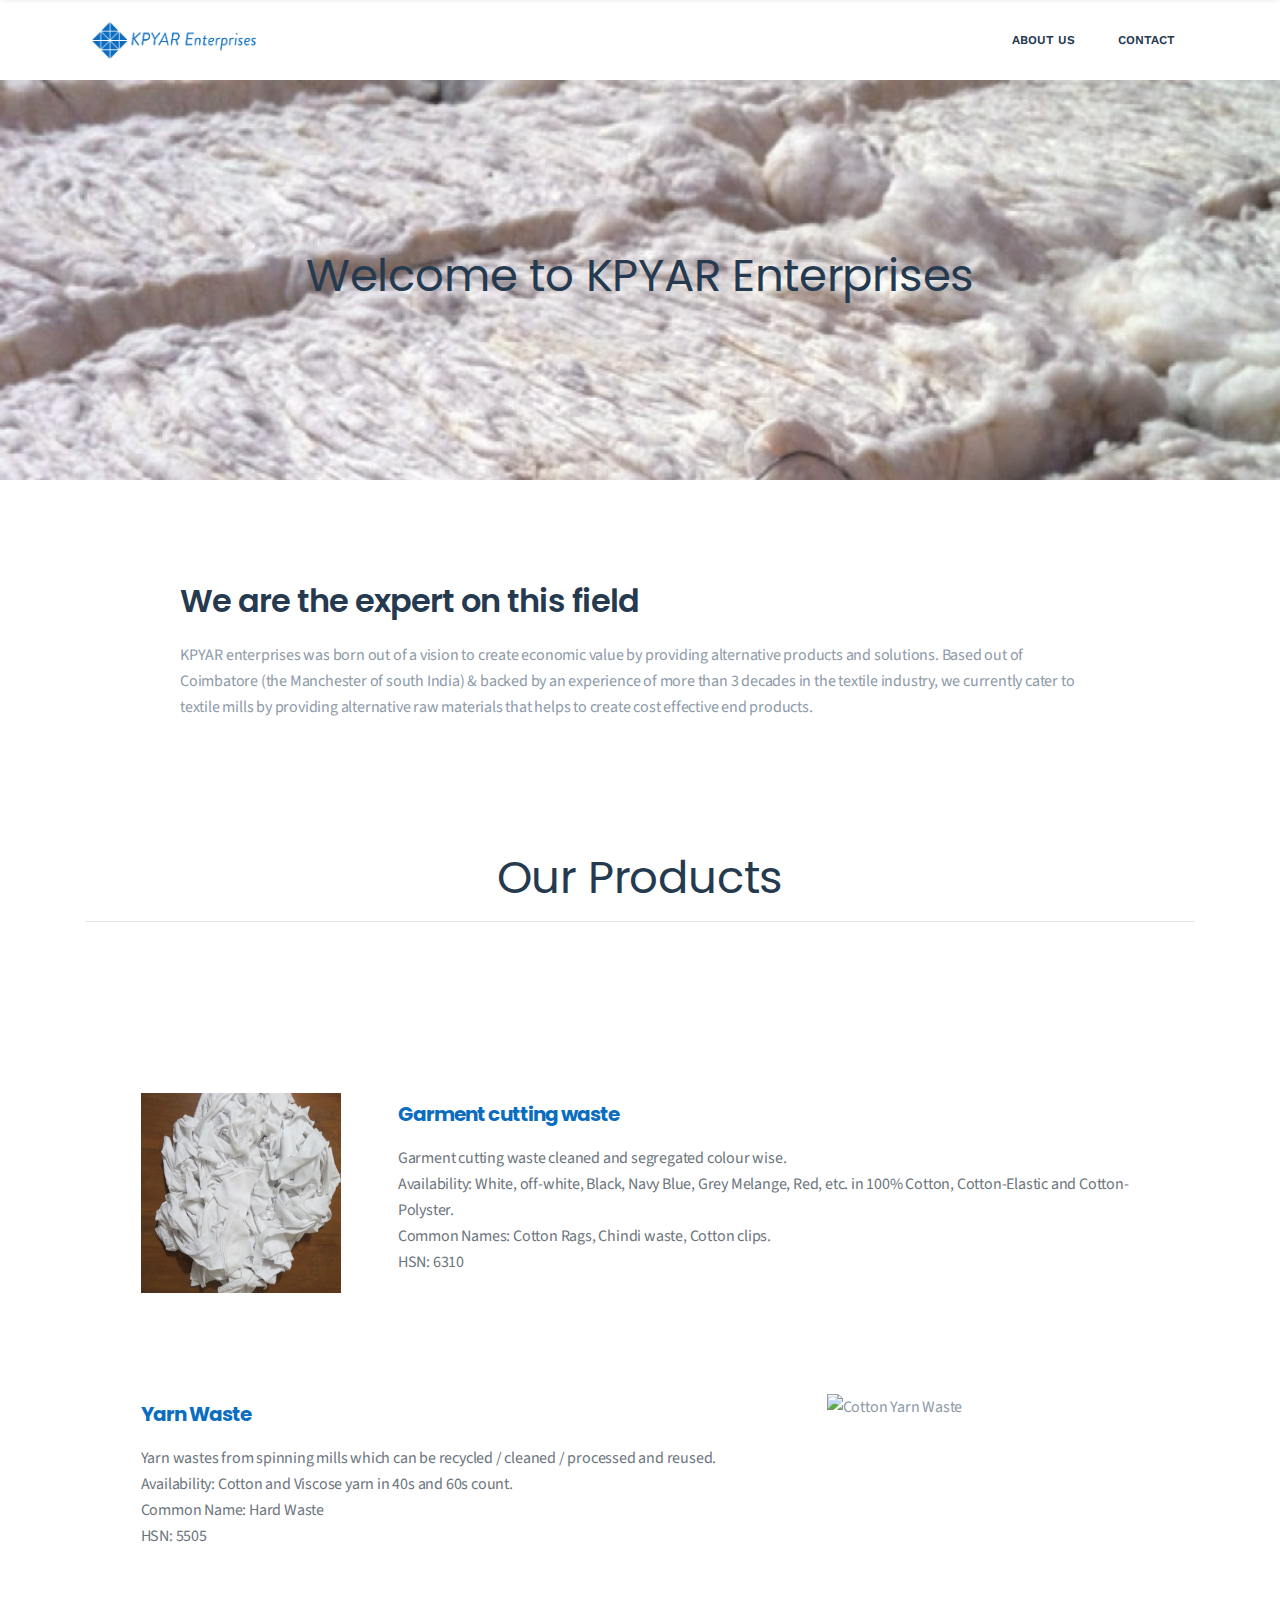
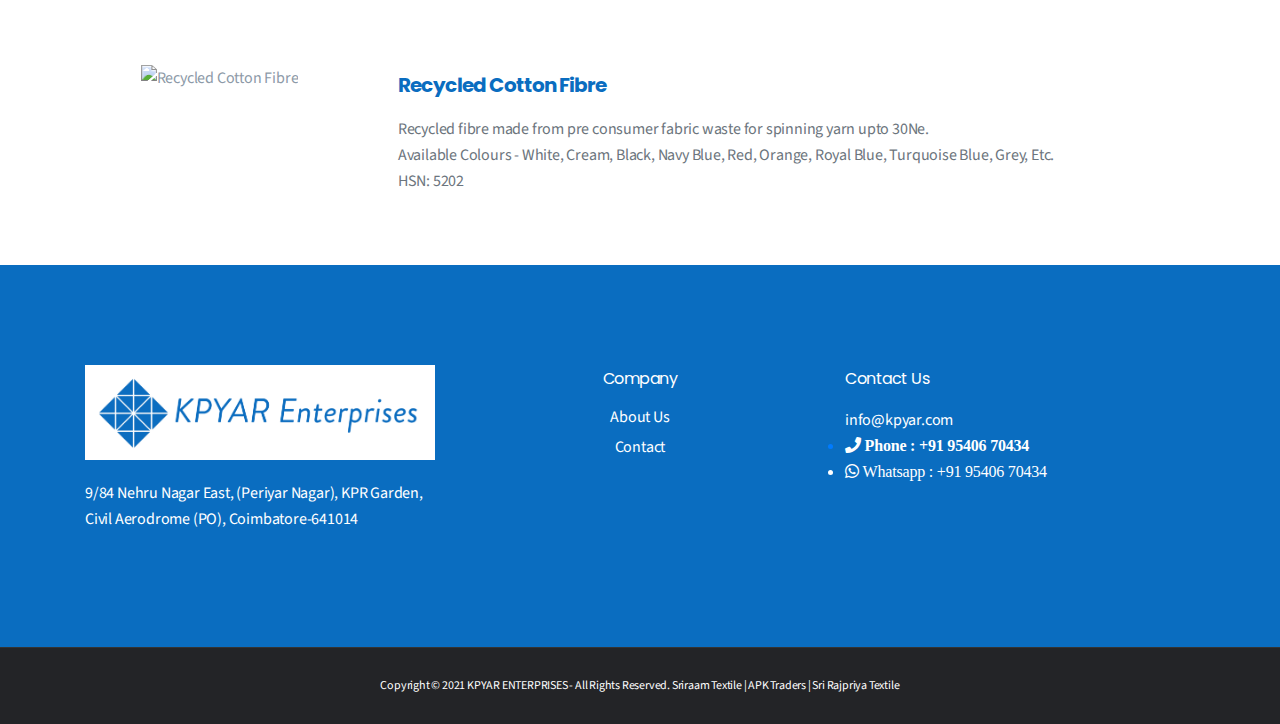
==== about-company.html @ 3fbd8927 "first commit" ====
<!DOCTYPE html>
<html class="no-js" lang="en">

  <head>
    <meta charset="utf-8" />
    <meta name="viewport" content="width=device-width, initial-scale=1" />
    <meta name="description" content="Construction & Building HTML Template" />
    <meta name="author" content="AlexaTheme" />
    <title>KPYAR Enterprises</title>
    <link rel="shortcut icon" type="image/x-icon" href="img/favicon1.PNG" />

    <link rel="stylesheet" href="css/fontawesome.min.css" />

    <link rel="stylesheet" href="css/themify-icons.css" />

    <link rel="stylesheet" href="css/elegant-line-icons.css" />

    <link rel="stylesheet" href="css/elegant-font-icons.css" />

    <link rel="stylesheet" href="css/flaticon.css" />

    <link rel="stylesheet" href="css/animate.min.css" />

    <link rel="stylesheet" href="css/bootstrap.min.css" />

    <link rel="stylesheet" href="css/slick.css" />

    <link rel="stylesheet" href="css/slider.css" />

    <link rel="stylesheet" href="css/odometer.min.css" />

    <link rel="stylesheet" href="css/venobox/venobox.css" />

    <link rel="stylesheet" href="css/owl.carousel.css" />

    <link rel="stylesheet" href="css/main.css" />

    <link rel="stylesheet" href="css/responsive.css" />

    <style>
    .how-section1{
		  padding: 5%;
		}
		.how-section1 h2{
		  color: #ffa500;
		  font-weight: bold;
		  font-size: 37px;
		}
		.how-section1 .subheading{
		  color: #3931af;
		  font-size: 20px;
		}
		.how-section1 .row
		{
		  margin-top: 10%;
		}
		.how-img 
		{
		  text-align: center;
		}
		.how-img img{
		  width: 40%;
		}

	</style>

    <script src="js/vendor/modernizr-2.8.3-respond-1.4.2.min.js"></script>
  </head>
  <body>
    <div class="site-preloader-wrap">
      <div class="spinner"></div>
    </div>
    <header class="header">
      <div class="primary-header">
        <div class="container">
          <div class="primary-header-inner">
            <div class="header-logo">
              <a href="#"><img src="img/logo-dark1.png" alt="KPYAR Enterprises" /></a>
            </div>
            <div class="header-menu-wrap">
              <ul class="dl-menu">
                <li><a href="about-company.html">ABOUT US</a></li>
                <li><a href="contact.html">Contact</a></li>
              </ul>
            </div>
          </div>
        </div>
      </div>
    </header>
    <section class="page-header padding">
      <div class="container">
        <div class="page-content text-center" style="background-image: url(C:\Users\SONY\Desktop\indico-construction-building-html-template\img\cottonwasteragchindiclips.jpg);">
          <h1>Welcome to KPYAR Enterprises</h1>
        </div>
      </div>
    </section>
    <section class="about-section padding">
      <div class="container">
        <div class="row about-wrap">
          <div class="col-lg-1"></div>
          <div class="col-lg-10 sm-padding">
            <div class="about-content wow fadeInCenter">
              <h2>We are the expert on this field</h2>
              <p>
                KPYAR enterprises was born out of a vision to create economic value by providing alternative products and solutions. Based out of Coimbatore (the Manchester of south India) & backed by an experience of more than 3 decades in
                the textile industry, we currently cater to textile mills by providing alternative raw materials that helps to create cost effective end products.
              </p>
            </div>
          </div>
        </div>
      </div>
    </section>
    <div id="fh5co-tours" class="fh5co-section-gray">
      <div class="container">
        <div class="row">
        	<hr>
          <div class="col-md-12 text-center heading-section animate-box fadeInUp animated">
            <h1>Our Products</h1>
            <hr>
            <p></p>
          </div>
        </div>
        <div class="container how-section1">
          <div class="row">
            <div class="col-md-3">
              <img src="./img/cotton clips.jpg" height="200px" alt="cotton clips" style="float: center" />
            </div>
            <div class="col-md-9">
              <h2 class="subheading" style="color:rgb(10, 109, 192)" >Garment cutting waste</h2>
              <p class="text-muted">Garment cutting waste cleaned and segregated colour wise.<br>Availability: White, off-white, Black, Navy Blue, Grey Melange, Red, etc. in 100% Cotton, Cotton-Elastic and Cotton-Polyster.<br>Common Names: Cotton Rags, Chindi waste, Cotton clips.<br>HSN: 6310</p>
            </div>
          </div>

          <div class="row">
            <div class="col-md-8">
              <h2 class="subheading" style="color:rgb(10, 109, 192)">Yarn Waste</h2>
              <p class="text-muted">Yarn wastes from spinning mills which can be recycled / cleaned / processed and reused.<br>Availability: Cotton and Viscose yarn in 40s and 60s count. <br>Common Name: Hard Waste<br> HSN: 5505</p>
            </div>
            <div class="col-md-4">
              <img src="./img/Cotton Yarn Waste.jpg" height="300px" alt="Cotton Yarn Waste" />
            </div>
          </div>

          <div class="row">
            <div class="col-md-3">
              <img src="./img/Recycled Cotton Fibre.jpg" height="200px" alt="Recycled Cotton Fibre" />
            </div>
            <div class="col-md-9">
              <h2 class="subheading" style="color:rgb(10, 109, 192)">Recycled Cotton Fibre</h2>
              <p class="text-muted">Recycled fibre made from pre consumer fabric waste for spinning yarn upto 30Ne.<br>Available Colours - White, Cream, Black, Navy Blue, Red, Orange, Royal Blue, Turquoise Blue, Grey, Etc.<br> HSN: 5202</p>
            </div>
          </div>

          <!--<div class="row">
            <div class="col-md-6">
              <h2 class="subheading">Sample</h2>
              <p class="text-muted">
                Garment cutting waste cleaned and segregated colour wise Availability: White, off-white, Black, Navy Blue, Grey Melange, Red, etc. in 100% Cotton, Cotton-Elastic and Cotton-Polyster Common Names: Cotton Rags, Chindi waste,
                Cotton clips HSN: 6310
              </p>
            </div>
            <div class="col-md-6">
              <img src="./img/taxi.jpg" width="100%" height="300px" alt="taxi" />
            </div>>!-->
          </div>
        </div>
      </div>
    </div>
    <section class="widget-section padding" style="background-color:rgb(10, 109, 192)">
      <div class="container"  style="color:white;">
        <div class="row">
          <div class="col-lg-4 sm-padding">
            <div class="widget-content">
              <a href="#"><img src="img/logo-dark1.png" alt="KPYAR Enterprises" /></a>
              <p>9/84 Nehru Nagar East, (Periyar Nagar), KPR Garden, Civil Aerodrome (PO), Coimbatore-641014</p>
            </div>
          </div>
          <div class="col-lg-4" style= "text-align:center">
            <div class="widget-content">
              <h4>Company</h4>
              <ul class="widget-links">
                <li><a href="about-company.html" style="color:white;">About Us</a></li>
                <li><a href="contact.html" style="color:white;">Contact</a></li>
                <li><a href="#"></a></li>
              </ul>
            </div>
          </div>
          <div class="col-lg-4 sm-padding">
            <div class="widget-content">
              <h4 style="color:white;">Contact Us</h4>
              <p></p>
              <span style="color:white;">info@kpyar.com</span>
              <a href="tel:+91 95406 70434" class="float-phone" target="_blank">
                <li><i class="fa fa-phone my-float%20"  style="color:white;">    Phone : +91 95406 70434</i></li>
              </a>
              <li>
                <a href="https://api.whatsapp.com/send?phone=+91 95406 70434&text=Hello%20There" class="float-whatsapp" target="_blank"><i class="fab fa-whatsapp"  style="color:white;">    Whatsapp : +91 95406 70434</i></a>
              </li>
            </div>
          </div>
        </div>
      </div>
    </section>
    <footer class="footer-section align-center">
      <div class="container">
        <p style="color:white">Copyright © 2021 KPYAR ENTERPRISES - All Rights Reserved. Sriraam Textile | APK Traders | Sri Rajpriya Textile</p>
      </div>
    </footer>
    <a data-scroll href="#header" id="scroll-to-top"><i class="arrow_carrot-up"></i></a>

    <script data-cfasync="false" src="../../cdn-cgi/scripts/5c5dd728/cloudflare-static/email-decode.min.js"></script>
    <script src="js/vendor/jquery-1.12.4.min.js"></script>

    <script src="js/vendor/bootstrap.min.js"></script>

    <script src="js/vendor/tether.min.js"></script>

    <script src="js/vendor/headroom.min.js"></script>

    <script src="js/vendor/owl.carousel.min.js"></script>

    <script src="js/vendor/smooth-scroll.min.js"></script>

    <script src="js/vendor/venobox.min.js"></script>

    <script src="js/vendor/jquery.ajaxchimp.min.js"></script>

    <script src="js/vendor/slick.min.js"></script>

    <script src="js/vendor/waypoints.min.js"></script>

    <script src="js/vendor/odometer.min.js"></script>

    <script src="js/vendor/wow.min.js"></script>

    <script src="js/main.js"></script>
  </body>
</html>
---- css/themify-icons.css ----
@font-face{font-family:themify;src:url(../fonts/themify9f24.eot?-fvbane);src:url(../fonts/themifyd41d.eot?#iefix-fvbane) format('embedded-opentype'),url(../fonts/themify9f24.woff?-fvbane) format('woff'),url(../fonts/themify9f24.ttf?-fvbane) format('truetype'),url(../fonts/themify9f24.svg?-fvbane#themify) format('svg');font-weight:400;font-style:normal}[class*=" ti-"],[class^=ti-]{font-family:themify;speak:none;font-style:normal;font-weight:400;font-variant:normal;text-transform:none;line-height:1;-webkit-font-smoothing:antialiased;-moz-osx-font-smoothing:grayscale}.ti-wand:before{content:"\e600"}.ti-volume:before{content:"\e601"}.ti-user:before{content:"\e602"}.ti-unlock:before{content:"\e603"}.ti-unlink:before{content:"\e604"}.ti-trash:before{content:"\e605"}.ti-thought:before{content:"\e606"}.ti-target:before{content:"\e607"}.ti-tag:before{content:"\e608"}.ti-tablet:before{content:"\e609"}.ti-star:before{content:"\e60a"}.ti-spray:before{content:"\e60b"}.ti-signal:before{content:"\e60c"}.ti-shopping-cart:before{content:"\e60d"}.ti-shopping-cart-full:before{content:"\e60e"}.ti-settings:before{content:"\e60f"}.ti-search:before{content:"\e610"}.ti-zoom-in:before{content:"\e611"}.ti-zoom-out:before{content:"\e612"}.ti-cut:before{content:"\e613"}.ti-ruler:before{content:"\e614"}.ti-ruler-pencil:before{content:"\e615"}.ti-ruler-alt:before{content:"\e616"}.ti-bookmark:before{content:"\e617"}.ti-bookmark-alt:before{content:"\e618"}.ti-reload:before{content:"\e619"}.ti-plus:before{content:"\e61a"}.ti-pin:before{content:"\e61b"}.ti-pencil:before{content:"\e61c"}.ti-pencil-alt:before{content:"\e61d"}.ti-paint-roller:before{content:"\e61e"}.ti-paint-bucket:before{content:"\e61f"}.ti-na:before{content:"\e620"}.ti-mobile:before{content:"\e621"}.ti-minus:before{content:"\e622"}.ti-medall:before{content:"\e623"}.ti-medall-alt:before{content:"\e624"}.ti-marker:before{content:"\e625"}.ti-marker-alt:before{content:"\e626"}.ti-arrow-up:before{content:"\e627"}.ti-arrow-right:before{content:"\e628"}.ti-arrow-left:before{content:"\e629"}.ti-arrow-down:before{content:"\e62a"}.ti-lock:before{content:"\e62b"}.ti-location-arrow:before{content:"\e62c"}.ti-link:before{content:"\e62d"}.ti-layout:before{content:"\e62e"}.ti-layers:before{content:"\e62f"}.ti-layers-alt:before{content:"\e630"}.ti-key:before{content:"\e631"}.ti-import:before{content:"\e632"}.ti-image:before{content:"\e633"}.ti-heart:before{content:"\e634"}.ti-heart-broken:before{content:"\e635"}.ti-hand-stop:before{content:"\e636"}.ti-hand-open:before{content:"\e637"}.ti-hand-drag:before{content:"\e638"}.ti-folder:before{content:"\e639"}.ti-flag:before{content:"\e63a"}.ti-flag-alt:before{content:"\e63b"}.ti-flag-alt-2:before{content:"\e63c"}.ti-eye:before{content:"\e63d"}.ti-export:before{content:"\e63e"}.ti-exchange-vertical:before{content:"\e63f"}.ti-desktop:before{content:"\e640"}.ti-cup:before{content:"\e641"}.ti-crown:before{content:"\e642"}.ti-comments:before{content:"\e643"}.ti-comment:before{content:"\e644"}.ti-comment-alt:before{content:"\e645"}.ti-close:before{content:"\e646"}.ti-clip:before{content:"\e647"}.ti-angle-up:before{content:"\e648"}.ti-angle-right:before{content:"\e649"}.ti-angle-left:before{content:"\e64a"}.ti-angle-down:before{content:"\e64b"}.ti-check:before{content:"\e64c"}.ti-check-box:before{content:"\e64d"}.ti-camera:before{content:"\e64e"}.ti-announcement:before{content:"\e64f"}.ti-brush:before{content:"\e650"}.ti-briefcase:before{content:"\e651"}.ti-bolt:before{content:"\e652"}.ti-bolt-alt:before{content:"\e653"}.ti-blackboard:before{content:"\e654"}.ti-bag:before{content:"\e655"}.ti-move:before{content:"\e656"}.ti-arrows-vertical:before{content:"\e657"}.ti-arrows-horizontal:before{content:"\e658"}.ti-fullscreen:before{content:"\e659"}.ti-arrow-top-right:before{content:"\e65a"}.ti-arrow-top-left:before{content:"\e65b"}.ti-arrow-circle-up:before{content:"\e65c"}.ti-arrow-circle-right:before{content:"\e65d"}.ti-arrow-circle-left:before{content:"\e65e"}.ti-arrow-circle-down:before{content:"\e65f"}.ti-angle-double-up:before{content:"\e660"}.ti-angle-double-right:before{content:"\e661"}.ti-angle-double-left:before{content:"\e662"}.ti-angle-double-down:before{content:"\e663"}.ti-zip:before{content:"\e664"}.ti-world:before{content:"\e665"}.ti-wheelchair:before{content:"\e666"}.ti-view-list:before{content:"\e667"}.ti-view-list-alt:before{content:"\e668"}.ti-view-grid:before{content:"\e669"}.ti-uppercase:before{content:"\e66a"}.ti-upload:before{content:"\e66b"}.ti-underline:before{content:"\e66c"}.ti-truck:before{content:"\e66d"}.ti-timer:before{content:"\e66e"}.ti-ticket:before{content:"\e66f"}.ti-thumb-up:before{content:"\e670"}.ti-thumb-down:before{content:"\e671"}.ti-text:before{content:"\e672"}.ti-stats-up:before{content:"\e673"}.ti-stats-down:before{content:"\e674"}.ti-split-v:before{content:"\e675"}.ti-split-h:before{content:"\e676"}.ti-smallcap:before{content:"\e677"}.ti-shine:before{content:"\e678"}.ti-shift-right:before{content:"\e679"}.ti-shift-left:before{content:"\e67a"}.ti-shield:before{content:"\e67b"}.ti-notepad:before{content:"\e67c"}.ti-server:before{content:"\e67d"}.ti-quote-right:before{content:"\e67e"}.ti-quote-left:before{content:"\e67f"}.ti-pulse:before{content:"\e680"}.ti-printer:before{content:"\e681"}.ti-power-off:before{content:"\e682"}.ti-plug:before{content:"\e683"}.ti-pie-chart:before{content:"\e684"}.ti-paragraph:before{content:"\e685"}.ti-panel:before{content:"\e686"}.ti-package:before{content:"\e687"}.ti-music:before{content:"\e688"}.ti-music-alt:before{content:"\e689"}.ti-mouse:before{content:"\e68a"}.ti-mouse-alt:before{content:"\e68b"}.ti-money:before{content:"\e68c"}.ti-microphone:before{content:"\e68d"}.ti-menu:before{content:"\e68e"}.ti-menu-alt:before{content:"\e68f"}.ti-map:before{content:"\e690"}.ti-map-alt:before{content:"\e691"}.ti-loop:before{content:"\e692"}.ti-location-pin:before{content:"\e693"}.ti-list:before{content:"\e694"}.ti-light-bulb:before{content:"\e695"}.ti-Italic:before{content:"\e696"}.ti-info:before{content:"\e697"}.ti-infinite:before{content:"\e698"}.ti-id-badge:before{content:"\e699"}.ti-hummer:before{content:"\e69a"}.ti-home:before{content:"\e69b"}.ti-help:before{content:"\e69c"}.ti-headphone:before{content:"\e69d"}.ti-harddrives:before{content:"\e69e"}.ti-harddrive:before{content:"\e69f"}.ti-gift:before{content:"\e6a0"}.ti-game:before{content:"\e6a1"}.ti-filter:before{content:"\e6a2"}.ti-files:before{content:"\e6a3"}.ti-file:before{content:"\e6a4"}.ti-eraser:before{content:"\e6a5"}.ti-envelope:before{content:"\e6a6"}.ti-download:before{content:"\e6a7"}.ti-direction:before{content:"\e6a8"}.ti-direction-alt:before{content:"\e6a9"}.ti-dashboard:before{content:"\e6aa"}.ti-control-stop:before{content:"\e6ab"}.ti-control-shuffle:before{content:"\e6ac"}.ti-control-play:before{content:"\e6ad"}.ti-control-pause:before{content:"\e6ae"}.ti-control-forward:before{content:"\e6af"}.ti-control-backward:before{content:"\e6b0"}.ti-cloud:before{content:"\e6b1"}.ti-cloud-up:before{content:"\e6b2"}.ti-cloud-down:before{content:"\e6b3"}.ti-clipboard:before{content:"\e6b4"}.ti-car:before{content:"\e6b5"}.ti-calendar:before{content:"\e6b6"}.ti-book:before{content:"\e6b7"}.ti-bell:before{content:"\e6b8"}.ti-basketball:before{content:"\e6b9"}.ti-bar-chart:before{content:"\e6ba"}.ti-bar-chart-alt:before{content:"\e6bb"}.ti-back-right:before{content:"\e6bc"}.ti-back-left:before{content:"\e6bd"}.ti-arrows-corner:before{content:"\e6be"}.ti-archive:before{content:"\e6bf"}.ti-anchor:before{content:"\e6c0"}.ti-align-right:before{content:"\e6c1"}.ti-align-left:before{content:"\e6c2"}.ti-align-justify:before{content:"\e6c3"}.ti-align-center:before{content:"\e6c4"}.ti-alert:before{content:"\e6c5"}.ti-alarm-clock:before{content:"\e6c6"}.ti-agenda:before{content:"\e6c7"}.ti-write:before{content:"\e6c8"}.ti-window:before{content:"\e6c9"}.ti-widgetized:before{content:"\e6ca"}.ti-widget:before{content:"\e6cb"}.ti-widget-alt:before{content:"\e6cc"}.ti-wallet:before{content:"\e6cd"}.ti-video-clapper:before{content:"\e6ce"}.ti-video-camera:before{content:"\e6cf"}.ti-vector:before{content:"\e6d0"}.ti-themify-logo:before{content:"\e6d1"}.ti-themify-favicon:before{content:"\e6d2"}.ti-themify-favicon-alt:before{content:"\e6d3"}.ti-support:before{content:"\e6d4"}.ti-stamp:before{content:"\e6d5"}.ti-split-v-alt:before{content:"\e6d6"}.ti-slice:before{content:"\e6d7"}.ti-shortcode:before{content:"\e6d8"}.ti-shift-right-alt:before{content:"\e6d9"}.ti-shift-left-alt:before{content:"\e6da"}.ti-ruler-alt-2:before{content:"\e6db"}.ti-receipt:before{content:"\e6dc"}.ti-pin2:before{content:"\e6dd"}.ti-pin-alt:before{content:"\e6de"}.ti-pencil-alt2:before{content:"\e6df"}.ti-palette:before{content:"\e6e0"}.ti-more:before{content:"\e6e1"}.ti-more-alt:before{content:"\e6e2"}.ti-microphone-alt:before{content:"\e6e3"}.ti-magnet:before{content:"\e6e4"}.ti-line-double:before{content:"\e6e5"}.ti-line-dotted:before{content:"\e6e6"}.ti-line-dashed:before{content:"\e6e7"}.ti-layout-width-full:before{content:"\e6e8"}.ti-layout-width-default:before{content:"\e6e9"}.ti-layout-width-default-alt:before{content:"\e6ea"}.ti-layout-tab:before{content:"\e6eb"}.ti-layout-tab-window:before{content:"\e6ec"}.ti-layout-tab-v:before{content:"\e6ed"}.ti-layout-tab-min:before{content:"\e6ee"}.ti-layout-slider:before{content:"\e6ef"}.ti-layout-slider-alt:before{content:"\e6f0"}.ti-layout-sidebar-right:before{content:"\e6f1"}.ti-layout-sidebar-none:before{content:"\e6f2"}.ti-layout-sidebar-left:before{content:"\e6f3"}.ti-layout-placeholder:before{content:"\e6f4"}.ti-layout-menu:before{content:"\e6f5"}.ti-layout-menu-v:before{content:"\e6f6"}.ti-layout-menu-separated:before{content:"\e6f7"}.ti-layout-menu-full:before{content:"\e6f8"}.ti-layout-media-right-alt:before{content:"\e6f9"}.ti-layout-media-right:before{content:"\e6fa"}.ti-layout-media-overlay:before{content:"\e6fb"}.ti-layout-media-overlay-alt:before{content:"\e6fc"}.ti-layout-media-overlay-alt-2:before{content:"\e6fd"}.ti-layout-media-left-alt:before{content:"\e6fe"}.ti-layout-media-left:before{content:"\e6ff"}.ti-layout-media-center-alt:before{content:"\e700"}.ti-layout-media-center:before{content:"\e701"}.ti-layout-list-thumb:before{content:"\e702"}.ti-layout-list-thumb-alt:before{content:"\e703"}.ti-layout-list-post:before{content:"\e704"}.ti-layout-list-large-image:before{content:"\e705"}.ti-layout-line-solid:before{content:"\e706"}.ti-layout-grid4:before{content:"\e707"}.ti-layout-grid3:before{content:"\e708"}.ti-layout-grid2:before{content:"\e709"}.ti-layout-grid2-thumb:before{content:"\e70a"}.ti-layout-cta-right:before{content:"\e70b"}.ti-layout-cta-left:before{content:"\e70c"}.ti-layout-cta-center:before{content:"\e70d"}.ti-layout-cta-btn-right:before{content:"\e70e"}.ti-layout-cta-btn-left:before{content:"\e70f"}.ti-layout-column4:before{content:"\e710"}.ti-layout-column3:before{content:"\e711"}.ti-layout-column2:before{content:"\e712"}.ti-layout-accordion-separated:before{content:"\e713"}.ti-layout-accordion-merged:before{content:"\e714"}.ti-layout-accordion-list:before{content:"\e715"}.ti-ink-pen:before{content:"\e716"}.ti-info-alt:before{content:"\e717"}.ti-help-alt:before{content:"\e718"}.ti-headphone-alt:before{content:"\e719"}.ti-hand-point-up:before{content:"\e71a"}.ti-hand-point-right:before{content:"\e71b"}.ti-hand-point-left:before{content:"\e71c"}.ti-hand-point-down:before{content:"\e71d"}.ti-gallery:before{content:"\e71e"}.ti-face-smile:before{content:"\e71f"}.ti-face-sad:before{content:"\e720"}.ti-credit-card:before{content:"\e721"}.ti-control-skip-forward:before{content:"\e722"}.ti-control-skip-backward:before{content:"\e723"}.ti-control-record:before{content:"\e724"}.ti-control-eject:before{content:"\e725"}.ti-comments-smiley:before{content:"\e726"}.ti-brush-alt:before{content:"\e727"}.ti-youtube:before{content:"\e728"}.ti-vimeo:before{content:"\e729"}.ti-twitter:before{content:"\e72a"}.ti-time:before{content:"\e72b"}.ti-tumblr:before{content:"\e72c"}.ti-skype:before{content:"\e72d"}.ti-share:before{content:"\e72e"}.ti-share-alt:before{content:"\e72f"}.ti-rocket:before{content:"\e730"}.ti-pinterest:before{content:"\e731"}.ti-new-window:before{content:"\e732"}.ti-microsoft:before{content:"\e733"}.ti-list-ol:before{content:"\e734"}.ti-linkedin:before{content:"\e735"}.ti-layout-sidebar-2:before{content:"\e736"}.ti-layout-grid4-alt:before{content:"\e737"}.ti-layout-grid3-alt:before{content:"\e738"}.ti-layout-grid2-alt:before{content:"\e739"}.ti-layout-column4-alt:before{content:"\e73a"}.ti-layout-column3-alt:before{content:"\e73b"}.ti-layout-column2-alt:before{content:"\e73c"}.ti-instagram:before{content:"\e73d"}.ti-google:before{content:"\e73e"}.ti-github:before{content:"\e73f"}.ti-flickr:before{content:"\e740"}.ti-facebook:before{content:"\e741"}.ti-dropbox:before{content:"\e742"}.ti-dribbble:before{content:"\e743"}.ti-apple:before{content:"\e744"}.ti-android:before{content:"\e745"}.ti-save:before{content:"\e746"}.ti-save-alt:before{content:"\e747"}.ti-yahoo:before{content:"\e748"}.ti-wordpress:before{content:"\e749"}.ti-vimeo-alt:before{content:"\e74a"}.ti-twitter-alt:before{content:"\e74b"}.ti-tumblr-alt:before{content:"\e74c"}.ti-trello:before{content:"\e74d"}.ti-stack-overflow:before{content:"\e74e"}.ti-soundcloud:before{content:"\e74f"}.ti-sharethis:before{content:"\e750"}.ti-sharethis-alt:before{content:"\e751"}.ti-reddit:before{content:"\e752"}.ti-pinterest-alt:before{content:"\e753"}.ti-microsoft-alt:before{content:"\e754"}.ti-linux:before{content:"\e755"}.ti-jsfiddle:before{content:"\e756"}.ti-joomla:before{content:"\e757"}.ti-html5:before{content:"\e758"}.ti-flickr-alt:before{content:"\e759"}.ti-email:before{content:"\e75a"}.ti-drupal:before{content:"\e75b"}.ti-dropbox-alt:before{content:"\e75c"}.ti-css3:before{content:"\e75d"}.ti-rss:before{content:"\e75e"}.ti-rss-alt:before{content:"\e75f"}
---- css/elegant-line-icons.css ----
@font-face{font-family:et-line;src:url(../fonts/et-line.eot);src:url(../fonts/et-lined41d.eot?#iefix) format('embedded-opentype'),url(../fonts/et-line.woff) format('woff'),url(../fonts/et-line.ttf) format('truetype'),url(../fonts/et-line.svg#et-line) format('svg');font-weight:400;font-style:normal}[data-icon]:before{font-family:et-line;content:attr(data-icon);speak:none;font-weight:400;font-variant:normal;text-transform:none;line-height:1;-webkit-font-smoothing:antialiased;-moz-osx-font-smoothing:grayscale;display:inline-block}.icon-mobile,.icon-laptop,.icon-desktop,.icon-tablet,.icon-phone,.icon-document,.icon-documents,.icon-search,.icon-clipboard,.icon-newspaper,.icon-notebook,.icon-book-open,.icon-browser,.icon-calendar,.icon-presentation,.icon-picture,.icon-pictures,.icon-video,.icon-camera,.icon-printer,.icon-toolbox,.icon-briefcase,.icon-wallet,.icon-gift,.icon-bargraph,.icon-grid,.icon-expand,.icon-focus,.icon-edit,.icon-adjustments,.icon-ribbon,.icon-hourglass,.icon-lock,.icon-megaphone,.icon-shield,.icon-trophy,.icon-flag,.icon-map,.icon-puzzle,.icon-basket,.icon-envelope,.icon-streetsign,.icon-telescope,.icon-gears,.icon-key,.icon-paperclip,.icon-attachment,.icon-pricetags,.icon-lightbulb,.icon-layers,.icon-pencil,.icon-tools,.icon-tools-2,.icon-scissors,.icon-paintbrush,.icon-magnifying-glass,.icon-circle-compass,.icon-linegraph,.icon-mic,.icon-strategy,.icon-beaker,.icon-caution,.icon-recycle,.icon-anchor,.icon-profile-male,.icon-profile-female,.icon-bike,.icon-wine,.icon-hotairballoon,.icon-globe,.icon-genius,.icon-map-pin,.icon-dial,.icon-chat,.icon-heart,.icon-cloud,.icon-upload,.icon-download,.icon-target,.icon-hazardous,.icon-piechart,.icon-speedometer,.icon-global,.icon-compass,.icon-lifesaver,.icon-clock,.icon-aperture,.icon-quote,.icon-scope,.icon-alarmclock,.icon-refresh,.icon-happy,.icon-sad,.icon-facebook,.icon-twitter,.icon-googleplus,.icon-rss,.icon-tumblr,.icon-linkedin,.icon-dribbble{font-family:et-line;speak:none;font-style:normal;font-weight:400;font-variant:normal;text-transform:none;line-height:1;-webkit-font-smoothing:antialiased;-moz-osx-font-smoothing:grayscale;display:inline-block}.icon-mobile:before{content:"\e000"}.icon-laptop:before{content:"\e001"}.icon-desktop:before{content:"\e002"}.icon-tablet:before{content:"\e003"}.icon-phone:before{content:"\e004"}.icon-document:before{content:"\e005"}.icon-documents:before{content:"\e006"}.icon-search:before{content:"\e007"}.icon-clipboard:before{content:"\e008"}.icon-newspaper:before{content:"\e009"}.icon-notebook:before{content:"\e00a"}.icon-book-open:before{content:"\e00b"}.icon-browser:before{content:"\e00c"}.icon-calendar:before{content:"\e00d"}.icon-presentation:before{content:"\e00e"}.icon-picture:before{content:"\e00f"}.icon-pictures:before{content:"\e010"}.icon-video:before{content:"\e011"}.icon-camera:before{content:"\e012"}.icon-printer:before{content:"\e013"}.icon-toolbox:before{content:"\e014"}.icon-briefcase:before{content:"\e015"}.icon-wallet:before{content:"\e016"}.icon-gift:before{content:"\e017"}.icon-bargraph:before{content:"\e018"}.icon-grid:before{content:"\e019"}.icon-expand:before{content:"\e01a"}.icon-focus:before{content:"\e01b"}.icon-edit:before{content:"\e01c"}.icon-adjustments:before{content:"\e01d"}.icon-ribbon:before{content:"\e01e"}.icon-hourglass:before{content:"\e01f"}.icon-lock:before{content:"\e020"}.icon-megaphone:before{content:"\e021"}.icon-shield:before{content:"\e022"}.icon-trophy:before{content:"\e023"}.icon-flag:before{content:"\e024"}.icon-map:before{content:"\e025"}.icon-puzzle:before{content:"\e026"}.icon-basket:before{content:"\e027"}.icon-envelope:before{content:"\e028"}.icon-streetsign:before{content:"\e029"}.icon-telescope:before{content:"\e02a"}.icon-gears:before{content:"\e02b"}.icon-key:before{content:"\e02c"}.icon-paperclip:before{content:"\e02d"}.icon-attachment:before{content:"\e02e"}.icon-pricetags:before{content:"\e02f"}.icon-lightbulb:before{content:"\e030"}.icon-layers:before{content:"\e031"}.icon-pencil:before{content:"\e032"}.icon-tools:before{content:"\e033"}.icon-tools-2:before{content:"\e034"}.icon-scissors:before{content:"\e035"}.icon-paintbrush:before{content:"\e036"}.icon-magnifying-glass:before{content:"\e037"}.icon-circle-compass:before{content:"\e038"}.icon-linegraph:before{content:"\e039"}.icon-mic:before{content:"\e03a"}.icon-strategy:before{content:"\e03b"}.icon-beaker:before{content:"\e03c"}.icon-caution:before{content:"\e03d"}.icon-recycle:before{content:"\e03e"}.icon-anchor:before{content:"\e03f"}.icon-profile-male:before{content:"\e040"}.icon-profile-female:before{content:"\e041"}.icon-bike:before{content:"\e042"}.icon-wine:before{content:"\e043"}.icon-hotairballoon:before{content:"\e044"}.icon-globe:before{content:"\e045"}.icon-genius:before{content:"\e046"}.icon-map-pin:before{content:"\e047"}.icon-dial:before{content:"\e048"}.icon-chat:before{content:"\e049"}.icon-heart:before{content:"\e04a"}.icon-cloud:before{content:"\e04b"}.icon-upload:before{content:"\e04c"}.icon-download:before{content:"\e04d"}.icon-target:before{content:"\e04e"}.icon-hazardous:before{content:"\e04f"}.icon-piechart:before{content:"\e050"}.icon-speedometer:before{content:"\e051"}.icon-global:before{content:"\e052"}.icon-compass:before{content:"\e053"}.icon-lifesaver:before{content:"\e054"}.icon-clock:before{content:"\e055"}.icon-aperture:before{content:"\e056"}.icon-quote:before{content:"\e057"}.icon-scope:before{content:"\e058"}.icon-alarmclock:before{content:"\e059"}.icon-refresh:before{content:"\e05a"}.icon-happy:before{content:"\e05b"}.icon-sad:before{content:"\e05c"}.icon-facebook:before{content:"\e05d"}.icon-twitter:before{content:"\e05e"}.icon-googleplus:before{content:"\e05f"}.icon-rss:before{content:"\e060"}.icon-tumblr:before{content:"\e061"}.icon-linkedin:before{content:"\e062"}.icon-dribbble:before{content:"\e063"}
---- css/elegant-font-icons.css ----
@font-face{font-family:eleganticons;src:url(../fonts/ElegantIcons.eot);src:url(../fonts/ElegantIconsd41d.eot?#iefix) format('embedded-opentype'),url(../fonts/ElegantIcons.woff) format('woff'),url(../fonts/ElegantIcons.ttf) format('truetype'),url(../fonts/ElegantIcons.svg#ElegantIcons) format('svg');font-weight:400;font-style:normal}[data-icon]:before{font-family:eleganticons;content:attr(data-icon);speak:none;font-weight:400;font-variant:normal;text-transform:none;line-height:1;-webkit-font-smoothing:antialiased;-moz-osx-font-smoothing:grayscale}.arrow_up,.arrow_down,.arrow_left,.arrow_right,.arrow_left-up,.arrow_right-up,.arrow_right-down,.arrow_left-down,.arrow-up-down,.arrow_up-down_alt,.arrow_left-right_alt,.arrow_left-right,.arrow_expand_alt2,.arrow_expand_alt,.arrow_condense,.arrow_expand,.arrow_move,.arrow_carrot-up,.arrow_carrot-down,.arrow_carrot-left,.arrow_carrot-right,.arrow_carrot-2up,.arrow_carrot-2down,.arrow_carrot-2left,.arrow_carrot-2right,.arrow_carrot-up_alt2,.arrow_carrot-down_alt2,.arrow_carrot-left_alt2,.arrow_carrot-right_alt2,.arrow_carrot-2up_alt2,.arrow_carrot-2down_alt2,.arrow_carrot-2left_alt2,.arrow_carrot-2right_alt2,.arrow_triangle-up,.arrow_triangle-down,.arrow_triangle-left,.arrow_triangle-right,.arrow_triangle-up_alt2,.arrow_triangle-down_alt2,.arrow_triangle-left_alt2,.arrow_triangle-right_alt2,.arrow_back,.icon_minus-06,.icon_plus,.icon_close,.icon_check,.icon_minus_alt2,.icon_plus_alt2,.icon_close_alt2,.icon_check_alt2,.icon_zoom-out_alt,.icon_zoom-in_alt,.icon_search,.icon_box-empty,.icon_box-selected,.icon_minus-box,.icon_plus-box,.icon_box-checked,.icon_circle-empty,.icon_circle-slelected,.icon_stop_alt2,.icon_stop,.icon_pause_alt2,.icon_pause,.icon_menu,.icon_menu-square_alt2,.icon_menu-circle_alt2,.icon_ul,.icon_ol,.icon_adjust-horiz,.icon_adjust-vert,.icon_document_alt,.icon_documents_alt,.icon_pencil,.icon_pencil-edit_alt,.icon_pencil-edit,.icon_folder-alt,.icon_folder-open_alt,.icon_folder-add_alt,.icon_info_alt,.icon_error-oct_alt,.icon_error-circle_alt,.icon_error-triangle_alt,.icon_question_alt2,.icon_question,.icon_comment_alt,.icon_chat_alt,.icon_vol-mute_alt,.icon_volume-low_alt,.icon_volume-high_alt,.icon_quotations,.icon_quotations_alt2,.icon_clock_alt,.icon_lock_alt,.icon_lock-open_alt,.icon_key_alt,.icon_cloud_alt,.icon_cloud-upload_alt,.icon_cloud-download_alt,.icon_image,.icon_images,.icon_lightbulb_alt,.icon_gift_alt,.icon_house_alt,.icon_genius,.icon_mobile,.icon_tablet,.icon_laptop,.icon_desktop,.icon_camera_alt,.icon_mail_alt,.icon_cone_alt,.icon_ribbon_alt,.icon_bag_alt,.icon_creditcard,.icon_cart_alt,.icon_paperclip,.icon_tag_alt,.icon_tags_alt,.icon_trash_alt,.icon_cursor_alt,.icon_mic_alt,.icon_compass_alt,.icon_pin_alt,.icon_pushpin_alt,.icon_map_alt,.icon_drawer_alt,.icon_toolbox_alt,.icon_book_alt,.icon_calendar,.icon_film,.icon_table,.icon_contacts_alt,.icon_headphones,.icon_lifesaver,.icon_piechart,.icon_refresh,.icon_link_alt,.icon_link,.icon_loading,.icon_blocked,.icon_archive_alt,.icon_heart_alt,.icon_star_alt,.icon_star-half_alt,.icon_star,.icon_star-half,.icon_tools,.icon_tool,.icon_cog,.icon_cogs,.arrow_up_alt,.arrow_down_alt,.arrow_left_alt,.arrow_right_alt,.arrow_left-up_alt,.arrow_right-up_alt,.arrow_right-down_alt,.arrow_left-down_alt,.arrow_condense_alt,.arrow_expand_alt3,.arrow_carrot_up_alt,.arrow_carrot-down_alt,.arrow_carrot-left_alt,.arrow_carrot-right_alt,.arrow_carrot-2up_alt,.arrow_carrot-2dwnn_alt,.arrow_carrot-2left_alt,.arrow_carrot-2right_alt,.arrow_triangle-up_alt,.arrow_triangle-down_alt,.arrow_triangle-left_alt,.arrow_triangle-right_alt,.icon_minus_alt,.icon_plus_alt,.icon_close_alt,.icon_check_alt,.icon_zoom-out,.icon_zoom-in,.icon_stop_alt,.icon_menu-square_alt,.icon_menu-circle_alt,.icon_document,.icon_documents,.icon_pencil_alt,.icon_folder,.icon_folder-open,.icon_folder-add,.icon_folder_upload,.icon_folder_download,.icon_info,.icon_error-circle,.icon_error-oct,.icon_error-triangle,.icon_question_alt,.icon_comment,.icon_chat,.icon_vol-mute,.icon_volume-low,.icon_volume-high,.icon_quotations_alt,.icon_clock,.icon_lock,.icon_lock-open,.icon_key,.icon_cloud,.icon_cloud-upload,.icon_cloud-download,.icon_lightbulb,.icon_gift,.icon_house,.icon_camera,.icon_mail,.icon_cone,.icon_ribbon,.icon_bag,.icon_cart,.icon_tag,.icon_tags,.icon_trash,.icon_cursor,.icon_mic,.icon_compass,.icon_pin,.icon_pushpin,.icon_map,.icon_drawer,.icon_toolbox,.icon_book,.icon_contacts,.icon_archive,.icon_heart,.icon_profile,.icon_group,.icon_grid-2x2,.icon_grid-3x3,.icon_music,.icon_pause_alt,.icon_phone,.icon_upload,.icon_download,.social_facebook,.social_twitter,.social_pinterest,.social_googleplus,.social_tumblr,.social_tumbleupon,.social_wordpress,.social_instagram,.social_dribbble,.social_vimeo,.social_linkedin,.social_rss,.social_deviantart,.social_share,.social_myspace,.social_skype,.social_youtube,.social_picassa,.social_googledrive,.social_flickr,.social_blogger,.social_spotify,.social_delicious,.social_facebook_circle,.social_twitter_circle,.social_pinterest_circle,.social_googleplus_circle,.social_tumblr_circle,.social_stumbleupon_circle,.social_wordpress_circle,.social_instagram_circle,.social_dribbble_circle,.social_vimeo_circle,.social_linkedin_circle,.social_rss_circle,.social_deviantart_circle,.social_share_circle,.social_myspace_circle,.social_skype_circle,.social_youtube_circle,.social_picassa_circle,.social_googledrive_alt2,.social_flickr_circle,.social_blogger_circle,.social_spotify_circle,.social_delicious_circle,.social_facebook_square,.social_twitter_square,.social_pinterest_square,.social_googleplus_square,.social_tumblr_square,.social_stumbleupon_square,.social_wordpress_square,.social_instagram_square,.social_dribbble_square,.social_vimeo_square,.social_linkedin_square,.social_rss_square,.social_deviantart_square,.social_share_square,.social_myspace_square,.social_skype_square,.social_youtube_square,.social_picassa_square,.social_googledrive_square,.social_flickr_square,.social_blogger_square,.social_spotify_square,.social_delicious_square,.icon_printer,.icon_calulator,.icon_building,.icon_floppy,.icon_drive,.icon_search-2,.icon_id,.icon_id-2,.icon_puzzle,.icon_like,.icon_dislike,.icon_mug,.icon_currency,.icon_wallet,.icon_pens,.icon_easel,.icon_flowchart,.icon_datareport,.icon_briefcase,.icon_shield,.icon_percent,.icon_globe,.icon_globe-2,.icon_target,.icon_hourglass,.icon_balance,.icon_rook,.icon_printer-alt,.icon_calculator_alt,.icon_building_alt,.icon_floppy_alt,.icon_drive_alt,.icon_search_alt,.icon_id_alt,.icon_id-2_alt,.icon_puzzle_alt,.icon_like_alt,.icon_dislike_alt,.icon_mug_alt,.icon_currency_alt,.icon_wallet_alt,.icon_pens_alt,.icon_easel_alt,.icon_flowchart_alt,.icon_datareport_alt,.icon_briefcase_alt,.icon_shield_alt,.icon_percent_alt,.icon_globe_alt,.icon_clipboard{font-family:eleganticons;speak:none;font-style:normal;font-weight:400;font-variant:normal;text-transform:none;line-height:1;-webkit-font-smoothing:antialiased}.arrow_up:before{content:"\21"}.arrow_down:before{content:"\22"}.arrow_left:before{content:"\23"}.arrow_right:before{content:"\24"}.arrow_left-up:before{content:"\25"}.arrow_right-up:before{content:"\26"}.arrow_right-down:before{content:"\27"}.arrow_left-down:before{content:"\28"}.arrow-up-down:before{content:"\29"}.arrow_up-down_alt:before{content:"\2a"}.arrow_left-right_alt:before{content:"\2b"}.arrow_left-right:before{content:"\2c"}.arrow_expand_alt2:before{content:"\2d"}.arrow_expand_alt:before{content:"\2e"}.arrow_condense:before{content:"\2f"}.arrow_expand:before{content:"\30"}.arrow_move:before{content:"\31"}.arrow_carrot-up:before{content:"\32"}.arrow_carrot-down:before{content:"\33"}.arrow_carrot-left:before{content:"\34"}.arrow_carrot-right:before{content:"\35"}.arrow_carrot-2up:before{content:"\36"}.arrow_carrot-2down:before{content:"\37"}.arrow_carrot-2left:before{content:"\38"}.arrow_carrot-2right:before{content:"\39"}.arrow_carrot-up_alt2:before{content:"\3a"}.arrow_carrot-down_alt2:before{content:"\3b"}.arrow_carrot-left_alt2:before{content:"\3c"}.arrow_carrot-right_alt2:before{content:"\3d"}.arrow_carrot-2up_alt2:before{content:"\3e"}.arrow_carrot-2down_alt2:before{content:"\3f"}.arrow_carrot-2left_alt2:before{content:"\40"}.arrow_carrot-2right_alt2:before{content:"\41"}.arrow_triangle-up:before{content:"\42"}.arrow_triangle-down:before{content:"\43"}.arrow_triangle-left:before{content:"\44"}.arrow_triangle-right:before{content:"\45"}.arrow_triangle-up_alt2:before{content:"\46"}.arrow_triangle-down_alt2:before{content:"\47"}.arrow_triangle-left_alt2:before{content:"\48"}.arrow_triangle-right_alt2:before{content:"\49"}.arrow_back:before{content:"\4a"}.icon_minus-06:before{content:"\4b"}.icon_plus:before{content:"\4c"}.icon_close:before{content:"\4d"}.icon_check:before{content:"\4e"}.icon_minus_alt2:before{content:"\4f"}.icon_plus_alt2:before{content:"\50"}.icon_close_alt2:before{content:"\51"}.icon_check_alt2:before{content:"\52"}.icon_zoom-out_alt:before{content:"\53"}.icon_zoom-in_alt:before{content:"\54"}.icon_search:before{content:"\55"}.icon_box-empty:before{content:"\56"}.icon_box-selected:before{content:"\57"}.icon_minus-box:before{content:"\58"}.icon_plus-box:before{content:"\59"}.icon_box-checked:before{content:"\5a"}.icon_circle-empty:before{content:"\5b"}.icon_circle-slelected:before{content:"\5c"}.icon_stop_alt2:before{content:"\5d"}.icon_stop:before{content:"\5e"}.icon_pause_alt2:before{content:"\5f"}.icon_pause:before{content:"\60"}.icon_menu:before{content:"\61"}.icon_menu-square_alt2:before{content:"\62"}.icon_menu-circle_alt2:before{content:"\63"}.icon_ul:before{content:"\64"}.icon_ol:before{content:"\65"}.icon_adjust-horiz:before{content:"\66"}.icon_adjust-vert:before{content:"\67"}.icon_document_alt:before{content:"\68"}.icon_documents_alt:before{content:"\69"}.icon_pencil:before{content:"\6a"}.icon_pencil-edit_alt:before{content:"\6b"}.icon_pencil-edit:before{content:"\6c"}.icon_folder-alt:before{content:"\6d"}.icon_folder-open_alt:before{content:"\6e"}.icon_folder-add_alt:before{content:"\6f"}.icon_info_alt:before{content:"\70"}.icon_error-oct_alt:before{content:"\71"}.icon_error-circle_alt:before{content:"\72"}.icon_error-triangle_alt:before{content:"\73"}.icon_question_alt2:before{content:"\74"}.icon_question:before{content:"\75"}.icon_comment_alt:before{content:"\76"}.icon_chat_alt:before{content:"\77"}.icon_vol-mute_alt:before{content:"\78"}.icon_volume-low_alt:before{content:"\79"}.icon_volume-high_alt:before{content:"\7a"}.icon_quotations:before{content:"\7b"}.icon_quotations_alt2:before{content:"\7c"}.icon_clock_alt:before{content:"\7d"}.icon_lock_alt:before{content:"\7e"}.icon_lock-open_alt:before{content:"\e000"}.icon_key_alt:before{content:"\e001"}.icon_cloud_alt:before{content:"\e002"}.icon_cloud-upload_alt:before{content:"\e003"}.icon_cloud-download_alt:before{content:"\e004"}.icon_image:before{content:"\e005"}.icon_images:before{content:"\e006"}.icon_lightbulb_alt:before{content:"\e007"}.icon_gift_alt:before{content:"\e008"}.icon_house_alt:before{content:"\e009"}.icon_genius:before{content:"\e00a"}.icon_mobile:before{content:"\e00b"}.icon_tablet:before{content:"\e00c"}.icon_laptop:before{content:"\e00d"}.icon_desktop:before{content:"\e00e"}.icon_camera_alt:before{content:"\e00f"}.icon_mail_alt:before{content:"\e010"}.icon_cone_alt:before{content:"\e011"}.icon_ribbon_alt:before{content:"\e012"}.icon_bag_alt:before{content:"\e013"}.icon_creditcard:before{content:"\e014"}.icon_cart_alt:before{content:"\e015"}.icon_paperclip:before{content:"\e016"}.icon_tag_alt:before{content:"\e017"}.icon_tags_alt:before{content:"\e018"}.icon_trash_alt:before{content:"\e019"}.icon_cursor_alt:before{content:"\e01a"}.icon_mic_alt:before{content:"\e01b"}.icon_compass_alt:before{content:"\e01c"}.icon_pin_alt:before{content:"\e01d"}.icon_pushpin_alt:before{content:"\e01e"}.icon_map_alt:before{content:"\e01f"}.icon_drawer_alt:before{content:"\e020"}.icon_toolbox_alt:before{content:"\e021"}.icon_book_alt:before{content:"\e022"}.icon_calendar:before{content:"\e023"}.icon_film:before{content:"\e024"}.icon_table:before{content:"\e025"}.icon_contacts_alt:before{content:"\e026"}.icon_headphones:before{content:"\e027"}.icon_lifesaver:before{content:"\e028"}.icon_piechart:before{content:"\e029"}.icon_refresh:before{content:"\e02a"}.icon_link_alt:before{content:"\e02b"}.icon_link:before{content:"\e02c"}.icon_loading:before{content:"\e02d"}.icon_blocked:before{content:"\e02e"}.icon_archive_alt:before{content:"\e02f"}.icon_heart_alt:before{content:"\e030"}.icon_star_alt:before{content:"\e031"}.icon_star-half_alt:before{content:"\e032"}.icon_star:before{content:"\e033"}.icon_star-half:before{content:"\e034"}.icon_tools:before{content:"\e035"}.icon_tool:before{content:"\e036"}.icon_cog:before{content:"\e037"}.icon_cogs:before{content:"\e038"}.arrow_up_alt:before{content:"\e039"}.arrow_down_alt:before{content:"\e03a"}.arrow_left_alt:before{content:"\e03b"}.arrow_right_alt:before{content:"\e03c"}.arrow_left-up_alt:before{content:"\e03d"}.arrow_right-up_alt:before{content:"\e03e"}.arrow_right-down_alt:before{content:"\e03f"}.arrow_left-down_alt:before{content:"\e040"}.arrow_condense_alt:before{content:"\e041"}.arrow_expand_alt3:before{content:"\e042"}.arrow_carrot_up_alt:before{content:"\e043"}.arrow_carrot-down_alt:before{content:"\e044"}.arrow_carrot-left_alt:before{content:"\e045"}.arrow_carrot-right_alt:before{content:"\e046"}.arrow_carrot-2up_alt:before{content:"\e047"}.arrow_carrot-2dwnn_alt:before{content:"\e048"}.arrow_carrot-2left_alt:before{content:"\e049"}.arrow_carrot-2right_alt:before{content:"\e04a"}.arrow_triangle-up_alt:before{content:"\e04b"}.arrow_triangle-down_alt:before{content:"\e04c"}.arrow_triangle-left_alt:before{content:"\e04d"}.arrow_triangle-right_alt:before{content:"\e04e"}.icon_minus_alt:before{content:"\e04f"}.icon_plus_alt:before{content:"\e050"}.icon_close_alt:before{content:"\e051"}.icon_check_alt:before{content:"\e052"}.icon_zoom-out:before{content:"\e053"}.icon_zoom-in:before{content:"\e054"}.icon_stop_alt:before{content:"\e055"}.icon_menu-square_alt:before{content:"\e056"}.icon_menu-circle_alt:before{content:"\e057"}.icon_document:before{content:"\e058"}.icon_documents:before{content:"\e059"}.icon_pencil_alt:before{content:"\e05a"}.icon_folder:before{content:"\e05b"}.icon_folder-open:before{content:"\e05c"}.icon_folder-add:before{content:"\e05d"}.icon_folder_upload:before{content:"\e05e"}.icon_folder_download:before{content:"\e05f"}.icon_info:before{content:"\e060"}.icon_error-circle:before{content:"\e061"}.icon_error-oct:before{content:"\e062"}.icon_error-triangle:before{content:"\e063"}.icon_question_alt:before{content:"\e064"}.icon_comment:before{content:"\e065"}.icon_chat:before{content:"\e066"}.icon_vol-mute:before{content:"\e067"}.icon_volume-low:before{content:"\e068"}.icon_volume-high:before{content:"\e069"}.icon_quotations_alt:before{content:"\e06a"}.icon_clock:before{content:"\e06b"}.icon_lock:before{content:"\e06c"}.icon_lock-open:before{content:"\e06d"}.icon_key:before{content:"\e06e"}.icon_cloud:before{content:"\e06f"}.icon_cloud-upload:before{content:"\e070"}.icon_cloud-download:before{content:"\e071"}.icon_lightbulb:before{content:"\e072"}.icon_gift:before{content:"\e073"}.icon_house:before{content:"\e074"}.icon_camera:before{content:"\e075"}.icon_mail:before{content:"\e076"}.icon_cone:before{content:"\e077"}.icon_ribbon:before{content:"\e078"}.icon_bag:before{content:"\e079"}.icon_cart:before{content:"\e07a"}.icon_tag:before{content:"\e07b"}.icon_tags:before{content:"\e07c"}.icon_trash:before{content:"\e07d"}.icon_cursor:before{content:"\e07e"}.icon_mic:before{content:"\e07f"}.icon_compass:before{content:"\e080"}.icon_pin:before{content:"\e081"}.icon_pushpin:before{content:"\e082"}.icon_map:before{content:"\e083"}.icon_drawer:before{content:"\e084"}.icon_toolbox:before{content:"\e085"}.icon_book:before{content:"\e086"}.icon_contacts:before{content:"\e087"}.icon_archive:before{content:"\e088"}.icon_heart:before{content:"\e089"}.icon_profile:before{content:"\e08a"}.icon_group:before{content:"\e08b"}.icon_grid-2x2:before{content:"\e08c"}.icon_grid-3x3:before{content:"\e08d"}.icon_music:before{content:"\e08e"}.icon_pause_alt:before{content:"\e08f"}.icon_phone:before{content:"\e090"}.icon_upload:before{content:"\e091"}.icon_download:before{content:"\e092"}.social_facebook:before{content:"\e093"}.social_twitter:before{content:"\e094"}.social_pinterest:before{content:"\e095"}.social_googleplus:before{content:"\e096"}.social_tumblr:before{content:"\e097"}.social_tumbleupon:before{content:"\e098"}.social_wordpress:before{content:"\e099"}.social_instagram:before{content:"\e09a"}.social_dribbble:before{content:"\e09b"}.social_vimeo:before{content:"\e09c"}.social_linkedin:before{content:"\e09d"}.social_rss:before{content:"\e09e"}.social_deviantart:before{content:"\e09f"}.social_share:before{content:"\e0a0"}.social_myspace:before{content:"\e0a1"}.social_skype:before{content:"\e0a2"}.social_youtube:before{content:"\e0a3"}.social_picassa:before{content:"\e0a4"}.social_googledrive:before{content:"\e0a5"}.social_flickr:before{content:"\e0a6"}.social_blogger:before{content:"\e0a7"}.social_spotify:before{content:"\e0a8"}.social_delicious:before{content:"\e0a9"}.social_facebook_circle:before{content:"\e0aa"}.social_twitter_circle:before{content:"\e0ab"}.social_pinterest_circle:before{content:"\e0ac"}.social_googleplus_circle:before{content:"\e0ad"}.social_tumblr_circle:before{content:"\e0ae"}.social_stumbleupon_circle:before{content:"\e0af"}.social_wordpress_circle:before{content:"\e0b0"}.social_instagram_circle:before{content:"\e0b1"}.social_dribbble_circle:before{content:"\e0b2"}.social_vimeo_circle:before{content:"\e0b3"}.social_linkedin_circle:before{content:"\e0b4"}.social_rss_circle:before{content:"\e0b5"}.social_deviantart_circle:before{content:"\e0b6"}.social_share_circle:before{content:"\e0b7"}.social_myspace_circle:before{content:"\e0b8"}.social_skype_circle:before{content:"\e0b9"}.social_youtube_circle:before{content:"\e0ba"}.social_picassa_circle:before{content:"\e0bb"}.social_googledrive_alt2:before{content:"\e0bc"}.social_flickr_circle:before{content:"\e0bd"}.social_blogger_circle:before{content:"\e0be"}.social_spotify_circle:before{content:"\e0bf"}.social_delicious_circle:before{content:"\e0c0"}.social_facebook_square:before{content:"\e0c1"}.social_twitter_square:before{content:"\e0c2"}.social_pinterest_square:before{content:"\e0c3"}.social_googleplus_square:before{content:"\e0c4"}.social_tumblr_square:before{content:"\e0c5"}.social_stumbleupon_square:before{content:"\e0c6"}.social_wordpress_square:before{content:"\e0c7"}.social_instagram_square:before{content:"\e0c8"}.social_dribbble_square:before{content:"\e0c9"}.social_vimeo_square:before{content:"\e0ca"}.social_linkedin_square:before{content:"\e0cb"}.social_rss_square:before{content:"\e0cc"}.social_deviantart_square:before{content:"\e0cd"}.social_share_square:before{content:"\e0ce"}.social_myspace_square:before{content:"\e0cf"}.social_skype_square:before{content:"\e0d0"}.social_youtube_square:before{content:"\e0d1"}.social_picassa_square:before{content:"\e0d2"}.social_googledrive_square:before{content:"\e0d3"}.social_flickr_square:before{content:"\e0d4"}.social_blogger_square:before{content:"\e0d5"}.social_spotify_square:before{content:"\e0d6"}.social_delicious_square:before{content:"\e0d7"}.icon_printer:before{content:"\e103"}.icon_calulator:before{content:"\e0ee"}.icon_building:before{content:"\e0ef"}.icon_floppy:before{content:"\e0e8"}.icon_drive:before{content:"\e0ea"}.icon_search-2:before{content:"\e101"}.icon_id:before{content:"\e107"}.icon_id-2:before{content:"\e108"}.icon_puzzle:before{content:"\e102"}.icon_like:before{content:"\e106"}.icon_dislike:before{content:"\e0eb"}.icon_mug:before{content:"\e105"}.icon_currency:before{content:"\e0ed"}.icon_wallet:before{content:"\e100"}.icon_pens:before{content:"\e104"}.icon_easel:before{content:"\e0e9"}.icon_flowchart:before{content:"\e109"}.icon_datareport:before{content:"\e0ec"}.icon_briefcase:before{content:"\e0fe"}.icon_shield:before{content:"\e0f6"}.icon_percent:before{content:"\e0fb"}.icon_globe:before{content:"\e0e2"}.icon_globe-2:before{content:"\e0e3"}.icon_target:before{content:"\e0f5"}.icon_hourglass:before{content:"\e0e1"}.icon_balance:before{content:"\e0ff"}.icon_rook:before{content:"\e0f8"}.icon_printer-alt:before{content:"\e0fa"}.icon_calculator_alt:before{content:"\e0e7"}.icon_building_alt:before{content:"\e0fd"}.icon_floppy_alt:before{content:"\e0e4"}.icon_drive_alt:before{content:"\e0e5"}.icon_search_alt:before{content:"\e0f7"}.icon_id_alt:before{content:"\e0e0"}.icon_id-2_alt:before{content:"\e0fc"}.icon_puzzle_alt:before{content:"\e0f9"}.icon_like_alt:before{content:"\e0dd"}.icon_dislike_alt:before{content:"\e0f1"}.icon_mug_alt:before{content:"\e0dc"}.icon_currency_alt:before{content:"\e0f3"}.icon_wallet_alt:before{content:"\e0d8"}.icon_pens_alt:before{content:"\e0db"}.icon_easel_alt:before{content:"\e0f0"}.icon_flowchart_alt:before{content:"\e0df"}.icon_datareport_alt:before{content:"\e0f2"}.icon_briefcase_alt:before{content:"\e0f4"}.icon_shield_alt:before{content:"\e0d9"}.icon_percent_alt:before{content:"\e0da"}.icon_globe_alt:before{content:"\e0de"}.icon_clipboard:before{content:"\e0e6"}.glyph{float:left;text-align:center;padding:.75em;margin:.4em 1.5em .75em 0;width:6em;text-shadow:none}.glyph_big{font-size:128px;color:#59c5dc;float:left;margin-right:20px}.glyph div{padding-bottom:10px}.glyph input{font-family:consolas,monospace;font-size:12px;width:100%;text-align:center;border:0;box-shadow:0 0 0 1px #ccc;padding:.2em;-moz-border-radius:5px;-webkit-border-radius:5px}.centered{margin-left:auto;margin-right:auto}.glyph .fs1{font-size:2em}
---- css/flaticon.css ----
@font-face{font-family:flaticon;src:url(../fonts/Flaticon.eot);src:url(../fonts/Flaticond41d.eot?#iefix) format("embedded-opentype"),url(../fonts/Flaticon.html) format("woff2"),url(../fonts/Flaticon.woff) format("woff"),url(../fonts/Flaticon.ttf) format("truetype"),url(../fonts/Flaticon.svg#Flaticon) format("svg");font-weight:400;font-style:normal}@media screen and (-webkit-min-device-pixel-ratio:0){@font-face{font-family:flaticon;src:url(../fonts/Flaticon.svg#Flaticon) format("svg")}}[class^=flaticon-],[class*=" flaticon-"]{line-height:1}[class^=flaticon-]:before,[class*=" flaticon-"]:before,[class^=flaticon-]:after,[class*=" flaticon-"]:after{font-family:Flaticon;font-style:normal}.flaticon-factory:before{content:"\f100"}.flaticon-industrial-robot:before{content:"\f101"}.flaticon-worker:before{content:"\f102"}.flaticon-assembly-line:before{content:"\f103"}.flaticon-tank-truck:before{content:"\f104"}.flaticon-factory-1:before{content:"\f105"}.flaticon-conveyor:before{content:"\f106"}.flaticon-loader:before{content:"\f107"}.flaticon-worker-1:before{content:"\f108"}.flaticon-industrial-robot-1:before{content:"\f109"}.flaticon-industrial-robot-2:before{content:"\f10a"}.flaticon-gear:before{content:"\f10b"}.flaticon-tanks:before{content:"\f10c"}.flaticon-industrial-robot-3:before{content:"\f10d"}.flaticon-refinery:before{content:"\f10e"}.flaticon-power-plant:before{content:"\f10f"}.flaticon-van:before{content:"\f110"}.flaticon-control-system:before{content:"\f111"}.flaticon-3d-printer:before{content:"\f112"}.flaticon-generator:before{content:"\f113"}
---- css/slider.css ----
.slider-content-wrap{height:650px}.dl-slider .overlay{background-color:rgba(0,0,0,.3);width:100%;height:100%;position:absolute;left:0;top:0;z-index:-1}.dl-slider .bg-img{display:block;background-repeat:no-repeat;-webkit-background-size:cover;background-size:cover;background-position:center center;width:100%;height:100%;position:absolute;left:0;top:0;overflow:hidden;z-index:-1}.dl-slider .dl-caption{color:#fff;font-family:poppins,sans-serif}.dl-slider .dl-caption .inner-layer{display:inline-block;overflow:hidden}.dl-slider .owl-item.active .dl-caption{visibility:visible}.dl-slider .dl-caption.medium{white-space:nowrap;font-size:12px;font-family:work sans,sans-serif;letter-spacing:0;line-height:26px;height:26px;font-weight:600;color:rgb(255,255,255,.8);letter-spacing:1px;text-transform:uppercase;visibility:inherit;transition:none 0s ease 0s;text-align:inherit;border-width:0;margin:0;padding:0;min-height:0;min-width:0;max-height:none;max-width:none;opacity:1;margin-bottom:10px}.dl-slider .dl-caption.big{white-space:nowrap;font-size:42px;line-height:50px;font-weight:600;color:#fff;letter-spacing:-1px;height:50px}.dl-slider .slider-content{position:relative}.dl-slider .dl-caption.small{font-family:source sans pro,sans-serif;font-size:16px;font-weight:400;letter-spacing:-.2px;line-height:26px;color:#fff;margin-top:5px}.dl-slider .dl-btn-group{margin-top:25px;overflow:hidden}.dl-slider .dl-btn{background-color:#ff7607;display:inline-block;color:#fff;font-size:12px;line-height:12;font-family:work sans,sans-serif;letter-spacing:0;font-weight:600;text-transform:uppercase;transition:all .2s ease-in-out;display:inline-block;padding:0 30px;line-height:45px;border-radius:3px}.dl-slider .dl-btn i{margin-left:5px;line-height:45px}.dl-slider .dl-btn:hover{background-color:#fff;color:#000;transition:all .2s ease-in-out}@media only screen and (max-width:992px){.slider-content-wrap{height:400px}.dl-slider .dl-caption.medium{font-size:12px}.dl-slider .dl-caption.big{font-size:28px;line-height:30px;height:30px;letter-spacing:-1px}.dl-slider .dl-caption.small{font-size:12px;line-height:20px}.dl-slider .dl-btn-group{margin-top:10px}.dl-slider .dl-btn{line-height:45px;padding:0 35px;font-size:12px}.dl-slider.owl-carousel div.owl-nav button{width:40px;height:40px;line-height:40px;font-size:10px}.dl-slider .dl-caption.dl-border{display:none!important}}@media only screen and (max-width:520px){.dl-slider .dl-caption.big{font-size:24px;letter-spacing:-.5px}.dl-slider .dl-caption.small br{display:none}}.dl-slider .slick-dots{width:100%;height:auto;text-align:center;position:absolute;left:0;bottom:20px;margin:0;list-style:none}.dl-slider .slick-dots li{display:inline-block;margin:0 6px}.dl-slider .slick-dots li button{background-color:rgba(255,255,255,.7);width:12px;height:12px;border-radius:50%;overflow:hidden;text-indent:-99999px;padding:0;transition:all .3s ease-in-out;cursor:pointer}.dl-slider .slick-dots li button:focus,.dl-slider .slick-dots li button:active{outline:none}.dl-slider .slick-dots li.slick-active button{background-color:#ff7607;transition:all .3s ease-in-out}.dl-slider.vertical-dots .slick-dots{width:auto;height:auto;bottom:50%;left:auto;right:50px;transform:translateY(50%)}.dl-slider.vertical-dots .slick-dots li{display:block;margin:5px 0}.dl-slider .slick-arrow{background-color:rgba(0,0,0,.4);color:#ddd;font-size:14px;width:40px;height:60px;line-height:60px;position:absolute;left:0;top:50%;transform:translateY(-50%);text-align:center;z-index:1;cursor:pointer;transition:all .3s ease-in-out}.dl-slider .slick-arrow.slick-next{left:auto;right:0}.dl-slider .slick-arrow:hover{background-color:rgba(0,0,0,.8);color:#fff;transition:all .3s ease-in-out}.tracking-in-expand{-webkit-animation:tracking-in-expand .7s cubic-bezier(.215,.61,.355,1) both;animation:tracking-in-expand .7s cubic-bezier(.215,.61,.355,1) both}@-webkit-keyframes tracking-in-expand{0%{letter-spacing:-8px;opacity:0}40%{opacity:.6}100%{opacity:1}}@keyframes tracking-in-expand{0%{letter-spacing:-8px;opacity:0}40%{opacity:.6}100%{opacity:1}}.tracking-in-expand-fwd{-webkit-animation:tracking-in-expand-fwd .8s cubic-bezier(.215,.61,.355,1) both;animation:tracking-in-expand-fwd .8s cubic-bezier(.215,.61,.355,1) both}@-webkit-keyframes tracking-in-expand-fwd{0%{letter-spacing:-.5em;-webkit-transform:translateZ(-700px);transform:translateZ(-700px);opacity:0}40%{opacity:.6}100%{-webkit-transform:translateZ(0);transform:translateZ(0);opacity:1}}@keyframes tracking-in-expand-fwd{0%{letter-spacing:-.5em;-webkit-transform:translateZ(-700px);transform:translateZ(-700px);opacity:0}40%{opacity:.6}100%{-webkit-transform:translateZ(0);transform:translateZ(0);opacity:1}}.tracking-in-expand-fwd-top{-webkit-animation:tracking-in-expand-fwd-top .8s cubic-bezier(.215,.61,.355,1) both;animation:tracking-in-expand-fwd-top .8s cubic-bezier(.215,.61,.355,1) both}@-webkit-keyframes tracking-in-expand-fwd-top{0%{letter-spacing:-.5em;-webkit-transform:translateZ(-700px) translateY(-500px);transform:translateZ(-700px) translateY(-500px);opacity:0}40%{opacity:.6}100%{-webkit-transform:translateZ(0) translateY(0);transform:translateZ(0) translateY(0);opacity:1}}@keyframes tracking-in-expand-fwd-top{0%{letter-spacing:-.5em;-webkit-transform:translateZ(-700px) translateY(-500px);transform:translateZ(-700px) translateY(-500px);opacity:0}40%{opacity:.6}100%{-webkit-transform:translateZ(0) translateY(0);transform:translateZ(0) translateY(0);opacity:1}}.tracking-in-expand-fwd-bottom{-webkit-animation:tracking-in-expand-fwd-bottom .8s cubic-bezier(.215,.61,.355,1) both;animation:tracking-in-expand-fwd-bottom .8s cubic-bezier(.215,.61,.355,1) both}@-webkit-keyframes tracking-in-expand-fwd-bottom{0%{letter-spacing:-.5em;-webkit-transform:translateZ(-700px) translateY(500px);transform:translateZ(-700px) translateY(500px);opacity:0}40%{opacity:.6}100%{-webkit-transform:translateZ(0) translateY(0);transform:translateZ(0) translateY(0);opacity:1}}@keyframes tracking-in-expand-fwd-bottom{0%{letter-spacing:-.5em;-webkit-transform:translateZ(-700px) translateY(500px);transform:translateZ(-700px) translateY(500px);opacity:0}40%{opacity:.6}100%{-webkit-transform:translateZ(0) translateY(0);transform:translateZ(0) translateY(0);opacity:1}}.tracking-in-contract{-webkit-animation:tracking-in-contract .8s cubic-bezier(.215,.61,.355,1) both;animation:tracking-in-contract .8s cubic-bezier(.215,.61,.355,1) both}@-webkit-keyframes tracking-in-contract{0%{letter-spacing:1em;opacity:0}40%{opacity:.6}100%{letter-spacing:normal;opacity:1}}@keyframes tracking-in-contract{0%{letter-spacing:1em;opacity:0}40%{opacity:.6}100%{letter-spacing:normal;opacity:1}}.tracking-in-contract-bck{-webkit-animation:tracking-in-contract-bck 1s cubic-bezier(.215,.61,.355,1) both;animation:tracking-in-contract-bck 1s cubic-bezier(.215,.61,.355,1) both}@-webkit-keyframes tracking-in-contract-bck{0%{letter-spacing:1em;-webkit-transform:translateZ(400px);transform:translateZ(400px);opacity:0}40%{opacity:.6}100%{-webkit-transform:translateZ(0);transform:translateZ(0);opacity:1}}@keyframes tracking-in-contract-bck{0%{letter-spacing:1em;-webkit-transform:translateZ(400px);transform:translateZ(400px);opacity:0}40%{opacity:.6}100%{-webkit-transform:translateZ(0);transform:translateZ(0);opacity:1}}.tracking-in-contract-bck-top{-webkit-animation:tracking-in-contract-bck-top 1s cubic-bezier(.215,.61,.355,1) both;animation:tracking-in-contract-bck-top 1s cubic-bezier(.215,.61,.355,1) both}@-webkit-keyframes tracking-in-contract-bck-top{0%{letter-spacing:1em;-webkit-transform:translateZ(400px) translateY(-300px);transform:translateZ(400px) translateY(-300px);opacity:0}40%{opacity:.6}100%{-webkit-transform:translateZ(0) translateY(0);transform:translateZ(0) translateY(0);opacity:1}}@keyframes tracking-in-contract-bck-top{0%{letter-spacing:1em;-webkit-transform:translateZ(400px) translateY(-300px);transform:translateZ(400px) translateY(-300px);opacity:0}40%{opacity:.6}100%{-webkit-transform:translateZ(0) translateY(0);transform:translateZ(0) translateY(0);opacity:1}}.tracking-in-contract-bck-bottom{-webkit-animation:tracking-in-contract-bck-bottom 1s cubic-bezier(.215,.61,.355,1) both;animation:tracking-in-contract-bck-bottom 1s cubic-bezier(.215,.61,.355,1) both}@-webkit-keyframes tracking-in-contract-bck-bottom{0%{letter-spacing:1em;-webkit-transform:translateZ(400px) translateY(300px);transform:translateZ(400px) translateY(300px);opacity:0}40%{opacity:.6}100%{-webkit-transform:translateZ(0) translateY(0);transform:translateZ(0) translateY(0);opacity:1}}@keyframes tracking-in-contract-bck-bottom{0%{letter-spacing:1em;-webkit-transform:translateZ(400px) translateY(300px);transform:translateZ(400px) translateY(300px);opacity:0}40%{opacity:.6}100%{-webkit-transform:translateZ(0) translateY(0);transform:translateZ(0) translateY(0);opacity:1}}.text-focus-in{-webkit-animation:text-focus-in 1s cubic-bezier(.55,.085,.68,.53) both;animation:text-focus-in 1s cubic-bezier(.55,.085,.68,.53) both}@-webkit-keyframes text-focus-in{0%{-webkit-filter:blur(12px);filter:blur(12px);opacity:0}100%{-webkit-filter:blur(0px);filter:blur(0px);opacity:1}}@keyframes text-focus-in{0%{-webkit-filter:blur(12px);filter:blur(12px);opacity:0}100%{-webkit-filter:blur(0px);filter:blur(0px);opacity:1}}.focus-in-expand{-webkit-animation:focus-in-expand .8s cubic-bezier(.25,.46,.45,.94) both;animation:focus-in-expand .8s cubic-bezier(.25,.46,.45,.94) both}@-webkit-keyframes focus-in-expand{0%{letter-spacing:-.5em;-webkit-filter:blur(12px);filter:blur(12px);opacity:0}100%{-webkit-filter:blur(0px);filter:blur(0px);opacity:1}}@keyframes focus-in-expand{0%{letter-spacing:-.5em;-webkit-filter:blur(12px);filter:blur(12px);opacity:0}100%{-webkit-filter:blur(0px);filter:blur(0px);opacity:1}}.focus-in-expand-fwd{-webkit-animation:focus-in-expand-fwd .8s cubic-bezier(.25,.46,.45,.94) both;animation:focus-in-expand-fwd .8s cubic-bezier(.25,.46,.45,.94) both}@-webkit-keyframes focus-in-expand-fwd{0%{letter-spacing:-.5em;-webkit-transform:translateZ(-800px);transform:translateZ(-800px);-webkit-filter:blur(12px);filter:blur(12px);opacity:0}100%{-webkit-transform:translateZ(0);transform:translateZ(0);-webkit-filter:blur(0);filter:blur(0);opacity:1}}@keyframes focus-in-expand-fwd{0%{letter-spacing:-.5em;-webkit-transform:translateZ(-800px);transform:translateZ(-800px);-webkit-filter:blur(12px);filter:blur(12px);opacity:0}100%{-webkit-transform:translateZ(0);transform:translateZ(0);-webkit-filter:blur(0);filter:blur(0);opacity:1}}.focus-in-contract{-webkit-animation:focus-in-contract .7s cubic-bezier(.25,.46,.45,.94) both;animation:focus-in-contract .7s cubic-bezier(.25,.46,.45,.94) both}@-webkit-keyframes focus-in-contract{0%{letter-spacing:8px;-webkit-filter:blur(12px);filter:blur(12px);opacity:0}100%{-webkit-filter:blur(0px);filter:blur(0px);opacity:1}}@keyframes focus-in-contract{0%{letter-spacing:8px;-webkit-filter:blur(12px);filter:blur(12px);opacity:0}100%{-webkit-filter:blur(0px);filter:blur(0px);opacity:1}}.focus-in-contract-bck{-webkit-animation:focus-in-contract-bck 1s cubic-bezier(.25,.46,.45,.94) both;animation:focus-in-contract-bck 1s cubic-bezier(.25,.46,.45,.94) both}@-webkit-keyframes focus-in-contract-bck{0%{letter-spacing:1em;-webkit-transform:translateZ(300px);transform:translateZ(300px);-webkit-filter:blur(12px);filter:blur(12px);opacity:0}100%{-webkit-transform:translateZ(12px);transform:translateZ(12px);-webkit-filter:blur(0);filter:blur(0);opacity:1}}@keyframes focus-in-contract-bck{0%{letter-spacing:1em;-webkit-transform:translateZ(300px);transform:translateZ(300px);-webkit-filter:blur(12px);filter:blur(12px);opacity:0}100%{-webkit-transform:translateZ(12px);transform:translateZ(12px);-webkit-filter:blur(0);filter:blur(0);opacity:1}}.slide-in-top{-webkit-animation:slide-in-top .5s cubic-bezier(.25,.46,.45,.94) both;animation:slide-in-top .5s cubic-bezier(.25,.46,.45,.94) both}@-webkit-keyframes slide-in-top{0%{-webkit-transform:translateY(-100%);transform:translateY(-100%);opacity:0}100%{-webkit-transform:translateY(0);transform:translateY(0);opacity:1}}@keyframes slide-in-top{0%{-webkit-transform:translateY(-100%);transform:translateY(-100%);opacity:0}100%{-webkit-transform:translateY(0);transform:translateY(0);opacity:1}}.slide-in-right{-webkit-animation:slide-in-right .5s cubic-bezier(.25,.46,.45,.94) both;animation:slide-in-right .5s cubic-bezier(.25,.46,.45,.94) both}@-webkit-keyframes slide-in-right{0%{-webkit-transform:translateX(100%);transform:translateX(100%);opacity:0}100%{-webkit-transform:translateX(0);transform:translateX(0);opacity:1}}@keyframes slide-in-right{0%{-webkit-transform:translateX(100%);transform:translateX(100%);opacity:0}100%{-webkit-transform:translateX(0);transform:translateX(0);opacity:1}}.slide-in-bottom{-webkit-animation:slide-in-bottom .5s cubic-bezier(.25,.46,.45,.94) both;animation:slide-in-bottom .5s cubic-bezier(.25,.46,.45,.94) both}@-webkit-keyframes slide-in-bottom{0%{-webkit-transform:translateY(100%);transform:translateY(100%);opacity:0}100%{-webkit-transform:translateY(0);transform:translateY(0);opacity:1}}@keyframes slide-in-bottom{0%{-webkit-transform:translateY(100%);transform:translateY(100%);opacity:0}100%{-webkit-transform:translateY(0);transform:translateY(0);opacity:1}}.slide-in-left{-webkit-animation:slide-in-left .5s cubic-bezier(.25,.46,.45,.94) both;animation:slide-in-left .5s cubic-bezier(.25,.46,.45,.94) both}@-webkit-keyframes slide-in-left{0%{-webkit-transform:translateX(-100%);transform:translateX(-100%);opacity:0}100%{-webkit-transform:translateX(0);transform:translateX(0);opacity:1}}@keyframes slide-in-left{0%{-webkit-transform:translateX(-100%);transform:translateX(-100%);opacity:0}100%{-webkit-transform:translateX(0);transform:translateX(0);opacity:1}}.bounce-in-top{-webkit-animation:bounce-in-top 1.1s both;animation:bounce-in-top 1.1s both}@-webkit-keyframes bounce-in-top{0%{-webkit-transform:translateY(-500px);transform:translateY(-500px);-webkit-animation-timing-function:ease-in;animation-timing-function:ease-in;opacity:0}38%{-webkit-transform:translateY(0);transform:translateY(0);-webkit-animation-timing-function:ease-out;animation-timing-function:ease-out;opacity:1}55%{-webkit-transform:translateY(-65px);transform:translateY(-65px);-webkit-animation-timing-function:ease-in;animation-timing-function:ease-in}72%{-webkit-transform:translateY(0);transform:translateY(0);-webkit-animation-timing-function:ease-out;animation-timing-function:ease-out}81%{-webkit-transform:translateY(-28px);transform:translateY(-28px);-webkit-animation-timing-function:ease-in;animation-timing-function:ease-in}90%{-webkit-transform:translateY(0);transform:translateY(0);-webkit-animation-timing-function:ease-out;animation-timing-function:ease-out}95%{-webkit-transform:translateY(-8px);transform:translateY(-8px);-webkit-animation-timing-function:ease-in;animation-timing-function:ease-in}100%{-webkit-transform:translateY(0);transform:translateY(0);-webkit-animation-timing-function:ease-out;animation-timing-function:ease-out}}@keyframes bounce-in-top{0%{-webkit-transform:translateY(-500px);transform:translateY(-500px);-webkit-animation-timing-function:ease-in;animation-timing-function:ease-in;opacity:0}38%{-webkit-transform:translateY(0);transform:translateY(0);-webkit-animation-timing-function:ease-out;animation-timing-function:ease-out;opacity:1}55%{-webkit-transform:translateY(-65px);transform:translateY(-65px);-webkit-animation-timing-function:ease-in;animation-timing-function:ease-in}72%{-webkit-transform:translateY(0);transform:translateY(0);-webkit-animation-timing-function:ease-out;animation-timing-function:ease-out}81%{-webkit-transform:translateY(-28px);transform:translateY(-28px);-webkit-animation-timing-function:ease-in;animation-timing-function:ease-in}90%{-webkit-transform:translateY(0);transform:translateY(0);-webkit-animation-timing-function:ease-out;animation-timing-function:ease-out}95%{-webkit-transform:translateY(-8px);transform:translateY(-8px);-webkit-animation-timing-function:ease-in;animation-timing-function:ease-in}100%{-webkit-transform:translateY(0);transform:translateY(0);-webkit-animation-timing-function:ease-out;animation-timing-function:ease-out}}.bounce-in-right{-webkit-animation:bounce-in-right 1.1s both;animation:bounce-in-right 1.1s both}@-webkit-keyframes bounce-in-right{0%{-webkit-transform:translateX(600px);transform:translateX(600px);-webkit-animation-timing-function:ease-in;animation-timing-function:ease-in;opacity:0}38%{-webkit-transform:translateX(0);transform:translateX(0);-webkit-animation-timing-function:ease-out;animation-timing-function:ease-out;opacity:1}55%{-webkit-transform:translateX(68px);transform:translateX(68px);-webkit-animation-timing-function:ease-in;animation-timing-function:ease-in}72%{-webkit-transform:translateX(0);transform:translateX(0);-webkit-animation-timing-function:ease-out;animation-timing-function:ease-out}81%{-webkit-transform:translateX(32px);transform:translateX(32px);-webkit-animation-timing-function:ease-in;animation-timing-function:ease-in}90%{-webkit-transform:translateX(0);transform:translateX(0);-webkit-animation-timing-function:ease-out;animation-timing-function:ease-out}95%{-webkit-transform:translateX(8px);transform:translateX(8px);-webkit-animation-timing-function:ease-in;animation-timing-function:ease-in}100%{-webkit-transform:translateX(0);transform:translateX(0);-webkit-animation-timing-function:ease-out;animation-timing-function:ease-out}}@keyframes bounce-in-right{0%{-webkit-transform:translateX(600px);transform:translateX(600px);-webkit-animation-timing-function:ease-in;animation-timing-function:ease-in;opacity:0}38%{-webkit-transform:translateX(0);transform:translateX(0);-webkit-animation-timing-function:ease-out;animation-timing-function:ease-out;opacity:1}55%{-webkit-transform:translateX(68px);transform:translateX(68px);-webkit-animation-timing-function:ease-in;animation-timing-function:ease-in}72%{-webkit-transform:translateX(0);transform:translateX(0);-webkit-animation-timing-function:ease-out;animation-timing-function:ease-out}81%{-webkit-transform:translateX(32px);transform:translateX(32px);-webkit-animation-timing-function:ease-in;animation-timing-function:ease-in}90%{-webkit-transform:translateX(0);transform:translateX(0);-webkit-animation-timing-function:ease-out;animation-timing-function:ease-out}95%{-webkit-transform:translateX(8px);transform:translateX(8px);-webkit-animation-timing-function:ease-in;animation-timing-function:ease-in}100%{-webkit-transform:translateX(0);transform:translateX(0);-webkit-animation-timing-function:ease-out;animation-timing-function:ease-out}}.bounce-in-bottom{-webkit-animation:bounce-in-bottom 1.1s both;animation:bounce-in-bottom 1.1s both}@-webkit-keyframes bounce-in-bottom{0%{-webkit-transform:translateY(500px);transform:translateY(500px);-webkit-animation-timing-function:ease-in;animation-timing-function:ease-in;opacity:0}38%{-webkit-transform:translateY(0);transform:translateY(0);-webkit-animation-timing-function:ease-out;animation-timing-function:ease-out;opacity:1}55%{-webkit-transform:translateY(65px);transform:translateY(65px);-webkit-animation-timing-function:ease-in;animation-timing-function:ease-in}72%{-webkit-transform:translateY(0);transform:translateY(0);-webkit-animation-timing-function:ease-out;animation-timing-function:ease-out}81%{-webkit-transform:translateY(28px);transform:translateY(28px);-webkit-animation-timing-function:ease-in;animation-timing-function:ease-in}90%{-webkit-transform:translateY(0);transform:translateY(0);-webkit-animation-timing-function:ease-out;animation-timing-function:ease-out}95%{-webkit-transform:translateY(8px);transform:translateY(8px);-webkit-animation-timing-function:ease-in;animation-timing-function:ease-in}100%{-webkit-transform:translateY(0);transform:translateY(0);-webkit-animation-timing-function:ease-out;animation-timing-function:ease-out}}@keyframes bounce-in-bottom{0%{-webkit-transform:translateY(500px);transform:translateY(500px);-webkit-animation-timing-function:ease-in;animation-timing-function:ease-in;opacity:0}38%{-webkit-transform:translateY(0);transform:translateY(0);-webkit-animation-timing-function:ease-out;animation-timing-function:ease-out;opacity:1}55%{-webkit-transform:translateY(65px);transform:translateY(65px);-webkit-animation-timing-function:ease-in;animation-timing-function:ease-in}72%{-webkit-transform:translateY(0);transform:translateY(0);-webkit-animation-timing-function:ease-out;animation-timing-function:ease-out}81%{-webkit-transform:translateY(28px);transform:translateY(28px);-webkit-animation-timing-function:ease-in;animation-timing-function:ease-in}90%{-webkit-transform:translateY(0);transform:translateY(0);-webkit-animation-timing-function:ease-out;animation-timing-function:ease-out}95%{-webkit-transform:translateY(8px);transform:translateY(8px);-webkit-animation-timing-function:ease-in;animation-timing-function:ease-in}100%{-webkit-transform:translateY(0);transform:translateY(0);-webkit-animation-timing-function:ease-out;animation-timing-function:ease-out}}.bounce-in-left{-webkit-animation:bounce-in-left 1.1s both;animation:bounce-in-left 1.1s both}@-webkit-keyframes bounce-in-left{0%{-webkit-transform:translateX(-600px);transform:translateX(-600px);-webkit-animation-timing-function:ease-in;animation-timing-function:ease-in;opacity:0}38%{-webkit-transform:translateX(0);transform:translateX(0);-webkit-animation-timing-function:ease-out;animation-timing-function:ease-out;opacity:1}55%{-webkit-transform:translateX(-68px);transform:translateX(-68px);-webkit-animation-timing-function:ease-in;animation-timing-function:ease-in}72%{-webkit-transform:translateX(0);transform:translateX(0);-webkit-animation-timing-function:ease-out;animation-timing-function:ease-out}81%{-webkit-transform:translateX(-28px);transform:translateX(-28px);-webkit-animation-timing-function:ease-in;animation-timing-function:ease-in}90%{-webkit-transform:translateX(0);transform:translateX(0);-webkit-animation-timing-function:ease-out;animation-timing-function:ease-out}95%{-webkit-transform:translateX(-8px);transform:translateX(-8px);-webkit-animation-timing-function:ease-in;animation-timing-function:ease-in}100%{-webkit-transform:translateX(0);transform:translateX(0);-webkit-animation-timing-function:ease-out;animation-timing-function:ease-out}}@keyframes bounce-in-left{0%{-webkit-transform:translateX(-600px);transform:translateX(-600px);-webkit-animation-timing-function:ease-in;animation-timing-function:ease-in;opacity:0}38%{-webkit-transform:translateX(0);transform:translateX(0);-webkit-animation-timing-function:ease-out;animation-timing-function:ease-out;opacity:1}55%{-webkit-transform:translateX(-68px);transform:translateX(-68px);-webkit-animation-timing-function:ease-in;animation-timing-function:ease-in}72%{-webkit-transform:translateX(0);transform:translateX(0);-webkit-animation-timing-function:ease-out;animation-timing-function:ease-out}81%{-webkit-transform:translateX(-28px);transform:translateX(-28px);-webkit-animation-timing-function:ease-in;animation-timing-function:ease-in}90%{-webkit-transform:translateX(0);transform:translateX(0);-webkit-animation-timing-function:ease-out;animation-timing-function:ease-out}95%{-webkit-transform:translateX(-8px);transform:translateX(-8px);-webkit-animation-timing-function:ease-in;animation-timing-function:ease-in}100%{-webkit-transform:translateX(0);transform:translateX(0);-webkit-animation-timing-function:ease-out;animation-timing-function:ease-out}}.bounce-in-fwd{-webkit-animation:bounce-in-fwd 1.1s both;animation:bounce-in-fwd 1.1s both}@-webkit-keyframes bounce-in-fwd{0%{-webkit-transform:scale(0);transform:scale(0);-webkit-animation-timing-function:ease-in;animation-timing-function:ease-in;opacity:0}38%{-webkit-transform:scale(1);transform:scale(1);-webkit-animation-timing-function:ease-out;animation-timing-function:ease-out;opacity:1}55%{-webkit-transform:scale(.7);transform:scale(.7);-webkit-animation-timing-function:ease-in;animation-timing-function:ease-in}72%{-webkit-transform:scale(1);transform:scale(1);-webkit-animation-timing-function:ease-out;animation-timing-function:ease-out}81%{-webkit-transform:scale(.84);transform:scale(.84);-webkit-animation-timing-function:ease-in;animation-timing-function:ease-in}89%{-webkit-transform:scale(1);transform:scale(1);-webkit-animation-timing-function:ease-out;animation-timing-function:ease-out}95%{-webkit-transform:scale(.95);transform:scale(.95);-webkit-animation-timing-function:ease-in;animation-timing-function:ease-in}100%{-webkit-transform:scale(1);transform:scale(1);-webkit-animation-timing-function:ease-out;animation-timing-function:ease-out}}@keyframes bounce-in-fwd{0%{-webkit-transform:scale(0);transform:scale(0);-webkit-animation-timing-function:ease-in;animation-timing-function:ease-in;opacity:0}38%{-webkit-transform:scale(1);transform:scale(1);-webkit-animation-timing-function:ease-out;animation-timing-function:ease-out;opacity:1}55%{-webkit-transform:scale(.7);transform:scale(.7);-webkit-animation-timing-function:ease-in;animation-timing-function:ease-in}72%{-webkit-transform:scale(1);transform:scale(1);-webkit-animation-timing-function:ease-out;animation-timing-function:ease-out}81%{-webkit-transform:scale(.84);transform:scale(.84);-webkit-animation-timing-function:ease-in;animation-timing-function:ease-in}89%{-webkit-transform:scale(1);transform:scale(1);-webkit-animation-timing-function:ease-out;animation-timing-function:ease-out}95%{-webkit-transform:scale(.95);transform:scale(.95);-webkit-animation-timing-function:ease-in;animation-timing-function:ease-in}100%{-webkit-transform:scale(1);transform:scale(1);-webkit-animation-timing-function:ease-out;animation-timing-function:ease-out}}.bounce-in-bck{-webkit-animation:bounce-in-bck 1.1s both;animation:bounce-in-bck 1.1s both}@-webkit-keyframes bounce-in-bck{0%{-webkit-transform:scale(7);transform:scale(7);-webkit-animation-timing-function:ease-in;animation-timing-function:ease-in;opacity:0}38%{-webkit-transform:scale(1);transform:scale(1);-webkit-animation-timing-function:ease-out;animation-timing-function:ease-out;opacity:1}55%{-webkit-transform:scale(1.5);transform:scale(1.5);-webkit-animation-timing-function:ease-in;animation-timing-function:ease-in}72%{-webkit-transform:scale(1);transform:scale(1);-webkit-animation-timing-function:ease-out;animation-timing-function:ease-out}81%{-webkit-transform:scale(1.24);transform:scale(1.24);-webkit-animation-timing-function:ease-in;animation-timing-function:ease-in}89%{-webkit-transform:scale(1);transform:scale(1);-webkit-animation-timing-function:ease-out;animation-timing-function:ease-out}95%{-webkit-transform:scale(1.04);transform:scale(1.04);-webkit-animation-timing-function:ease-in;animation-timing-function:ease-in}100%{-webkit-transform:scale(1);transform:scale(1);-webkit-animation-timing-function:ease-out;animation-timing-function:ease-out}}@keyframes bounce-in-bck{0%{-webkit-transform:scale(7);transform:scale(7);-webkit-animation-timing-function:ease-in;animation-timing-function:ease-in;opacity:0}38%{-webkit-transform:scale(1);transform:scale(1);-webkit-animation-timing-function:ease-out;animation-timing-function:ease-out;opacity:1}55%{-webkit-transform:scale(1.5);transform:scale(1.5);-webkit-animation-timing-function:ease-in;animation-timing-function:ease-in}72%{-webkit-transform:scale(1);transform:scale(1);-webkit-animation-timing-function:ease-out;animation-timing-function:ease-out}81%{-webkit-transform:scale(1.24);transform:scale(1.24);-webkit-animation-timing-function:ease-in;animation-timing-function:ease-in}89%{-webkit-transform:scale(1);transform:scale(1);-webkit-animation-timing-function:ease-out;animation-timing-function:ease-out}95%{-webkit-transform:scale(1.04);transform:scale(1.04);-webkit-animation-timing-function:ease-in;animation-timing-function:ease-in}100%{-webkit-transform:scale(1);transform:scale(1);-webkit-animation-timing-function:ease-out;animation-timing-function:ease-out}}.fade-in{-webkit-animation:fade-in 1.2s cubic-bezier(.39,.575,.565,1) both;animation:fade-in 1.2s cubic-bezier(.39,.575,.565,1) both}@-webkit-keyframes fade-in{0%{opacity:0}100%{opacity:1}}@keyframes fade-in{0%{opacity:0}100%{opacity:1}}.fade-in-fwd{-webkit-animation:fade-in-fwd .6s cubic-bezier(.39,.575,.565,1) both;animation:fade-in-fwd .6s cubic-bezier(.39,.575,.565,1) both}@-webkit-keyframes fade-in-fwd{0%{-webkit-transform:translateZ(-80px);transform:translateZ(-80px);opacity:0}100%{-webkit-transform:translateZ(0);transform:translateZ(0);opacity:1}}@keyframes fade-in-fwd{0%{-webkit-transform:translateZ(-80px);transform:translateZ(-80px);opacity:0}100%{-webkit-transform:translateZ(0);transform:translateZ(0);opacity:1}}.fade-in-bck{-webkit-animation:fade-in-bck .6s cubic-bezier(.39,.575,.565,1) both;animation:fade-in-bck .6s cubic-bezier(.39,.575,.565,1) both}@-webkit-keyframes fade-in-bck{0%{-webkit-transform:translateZ(80px);transform:translateZ(80px);opacity:0}100%{-webkit-transform:translateZ(0);transform:translateZ(0);opacity:1}}@keyframes fade-in-bck{0%{-webkit-transform:translateZ(80px);transform:translateZ(80px);opacity:0}100%{-webkit-transform:translateZ(0);transform:translateZ(0);opacity:1}}.fade-in-top{-webkit-animation:fade-in-top .6s cubic-bezier(.39,.575,.565,1) both;animation:fade-in-top .6s cubic-bezier(.39,.575,.565,1) both}@-webkit-keyframes fade-in-top{0%{-webkit-transform:translateY(-50px);transform:translateY(-50px);opacity:0}100%{-webkit-transform:translateY(0);transform:translateY(0);opacity:1}}@keyframes fade-in-top{0%{-webkit-transform:translateY(-50px);transform:translateY(-50px);opacity:0}100%{-webkit-transform:translateY(0);transform:translateY(0);opacity:1}}.fade-in-tr{-webkit-animation:fade-in-tr .6s cubic-bezier(.39,.575,.565,1) both;animation:fade-in-tr .6s cubic-bezier(.39,.575,.565,1) both}@-webkit-keyframes fade-in-tr{0%{-webkit-transform:translateX(50px) translateY(-50px);transform:translateX(50px) translateY(-50px);opacity:0}100%{-webkit-transform:translateX(0) translateY(0);transform:translateX(0) translateY(0);opacity:1}}@keyframes fade-in-tr{0%{-webkit-transform:translateX(50px) translateY(-50px);transform:translateX(50px) translateY(-50px);opacity:0}100%{-webkit-transform:translateX(0) translateY(0);transform:translateX(0) translateY(0);opacity:1}}.fade-in-right{-webkit-animation:fade-in-right .6s cubic-bezier(.39,.575,.565,1) both;animation:fade-in-right .6s cubic-bezier(.39,.575,.565,1) both}@-webkit-keyframes fade-in-right{0%{-webkit-transform:translateX(50px);transform:translateX(50px);opacity:0}100%{-webkit-transform:translateX(0);transform:translateX(0);opacity:1}}@keyframes fade-in-right{0%{-webkit-transform:translateX(50px);transform:translateX(50px);opacity:0}100%{-webkit-transform:translateX(0);transform:translateX(0);opacity:1}}.fade-in-br{-webkit-animation:fade-in-br .6s cubic-bezier(.39,.575,.565,1) both;animation:fade-in-br .6s cubic-bezier(.39,.575,.565,1) both}@-webkit-keyframes fade-in-br{0%{-webkit-transform:translateX(50px) translateY(50px);transform:translateX(50px) translateY(50px);opacity:0}100%{-webkit-transform:translateX(0) translateY(0);transform:translateX(0) translateY(0);opacity:1}}@keyframes fade-in-br{0%{-webkit-transform:translateX(50px) translateY(50px);transform:translateX(50px) translateY(50px);opacity:0}100%{-webkit-transform:translateX(0) translateY(0);transform:translateX(0) translateY(0);opacity:1}}.fade-in-bottom{-webkit-animation:fade-in-bottom .6s cubic-bezier(.39,.575,.565,1) both;animation:fade-in-bottom .6s cubic-bezier(.39,.575,.565,1) both}@-webkit-keyframes fade-in-bottom{0%{-webkit-transform:translateY(50px);transform:translateY(50px);opacity:0}100%{-webkit-transform:translateY(0);transform:translateY(0);opacity:1}}@keyframes fade-in-bottom{0%{-webkit-transform:translateY(50px);transform:translateY(50px);opacity:0}100%{-webkit-transform:translateY(0);transform:translateY(0);opacity:1}}.fade-in-bl{-webkit-animation:fade-in-bl .6s cubic-bezier(.39,.575,.565,1) both;animation:fade-in-bl .6s cubic-bezier(.39,.575,.565,1) both}@-webkit-keyframes fade-in-bl{0%{-webkit-transform:translateX(-50px) translateY(50px);transform:translateX(-50px) translateY(50px);opacity:0}100%{-webkit-transform:translateX(0) translateY(0);transform:translateX(0) translateY(0);opacity:1}}@keyframes fade-in-bl{0%{-webkit-transform:translateX(-50px) translateY(50px);transform:translateX(-50px) translateY(50px);opacity:0}100%{-webkit-transform:translateX(0) translateY(0);transform:translateX(0) translateY(0);opacity:1}}.fade-in-left{-webkit-animation:fade-in-left .6s cubic-bezier(.39,.575,.565,1) both;animation:fade-in-left .6s cubic-bezier(.39,.575,.565,1) both}@-webkit-keyframes fade-in-left{0%{-webkit-transform:translateX(-50px);transform:translateX(-50px);opacity:0}100%{-webkit-transform:translateX(0);transform:translateX(0);opacity:1}}@keyframes fade-in-left{0%{-webkit-transform:translateX(-50px);transform:translateX(-50px);opacity:0}100%{-webkit-transform:translateX(0);transform:translateX(0);opacity:1}}.fade-in-tl{-webkit-animation:fade-in-tl .6s cubic-bezier(.39,.575,.565,1) both;animation:fade-in-tl .6s cubic-bezier(.39,.575,.565,1) both}@-webkit-keyframes fade-in-tl{0%{-webkit-transform:translateX(-50px) translateY(-50px);transform:translateX(-50px) translateY(-50px);opacity:0}100%{-webkit-transform:translateX(0) translateY(0);transform:translateX(0) translateY(0);opacity:1}}@keyframes fade-in-tl{0%{-webkit-transform:translateX(-50px) translateY(-50px);transform:translateX(-50px) translateY(-50px);opacity:0}100%{-webkit-transform:translateX(0) translateY(0);transform:translateX(0) translateY(0);opacity:1}}.dl-slider .slick-current.slick-active .kenburns-top{-webkit-animation:kenburns-top 5s ease-out both;animation:kenburns-top 5s ease-out both;animation-delay:.1s}@-webkit-keyframes kenburns-top{0%{-webkit-transform:scale(1) translateY(0);transform:scale(1) translateY(0);-webkit-transform-origin:50% 16%;transform-origin:50% 16%}100%{-webkit-transform:scale(1.25) translateY(-15px);transform:scale(1.25) translateY(-15px);-webkit-transform-origin:top;transform-origin:top}}@keyframes kenburns-top{0%{-webkit-transform:scale(1) translateY(0);transform:scale(1) translateY(0);-webkit-transform-origin:50% 16%;transform-origin:50% 16%}100%{-webkit-transform:scale(1.25) translateY(-15px);transform:scale(1.25) translateY(-15px);-webkit-transform-origin:top;transform-origin:top}}.dl-slider .slick-current.slick-active .kenburns-top-right{-webkit-animation:kenburns-top-right 10s ease-out both;animation:kenburns-top-right 10s ease-out both;animation-delay:.1s}@-webkit-keyframes kenburns-top-right{0%{-webkit-transform:scale(1) translate(0,0);transform:scale(1) translate(0,0);-webkit-transform-origin:84% 16%;transform-origin:84% 16%}100%{-webkit-transform:scale(1.25) translate(20px,-15px);transform:scale(1.25) translate(20px,-15px);-webkit-transform-origin:right top;transform-origin:right top}}@keyframes kenburns-top-right{0%{-webkit-transform:scale(1) translate(0,0);transform:scale(1) translate(0,0);-webkit-transform-origin:84% 16%;transform-origin:84% 16%}100%{-webkit-transform:scale(1.25) translate(20px,-15px);transform:scale(1.25) translate(20px,-15px);-webkit-transform-origin:right top;transform-origin:right top}}.dl-slider .slick-current.slick-active .kenburns-right{-webkit-animation:kenburns-right 10s ease-out both;animation:kenburns-right 10s ease-out both;animation-delay:.1s}@-webkit-keyframes kenburns-right{0%{-webkit-transform:scale(1) translate(0,0);transform:scale(1) translate(0,0);-webkit-transform-origin:84% 50%;transform-origin:84% 50%}100%{-webkit-transform:scale(1.25) translateX(20px);transform:scale(1.25) translateX(20px);-webkit-transform-origin:right;transform-origin:right}}@keyframes kenburns-right{0%{-webkit-transform:scale(1) translate(0,0);transform:scale(1) translate(0,0);-webkit-transform-origin:84% 50%;transform-origin:84% 50%}100%{-webkit-transform:scale(1.25) translateX(20px);transform:scale(1.25) translateX(20px);-webkit-transform-origin:right;transform-origin:right}}.dl-slider .slick-current.slick-active .kenburns-bottom-right{-webkit-animation:kenburns-bottom-right 10s ease-out both;animation:kenburns-bottom-right 10s ease-out both;animation-delay:.1s}@-webkit-keyframes kenburns-bottom-right{0%{-webkit-transform:scale(1) translate(0,0);transform:scale(1) translate(0,0);-webkit-transform-origin:84% 84%;transform-origin:84% 84%}100%{-webkit-transform:scale(1.25) translate(20px,15px);transform:scale(1.25) translate(20px,15px);-webkit-transform-origin:right bottom;transform-origin:right bottom}}@keyframes kenburns-bottom-right{0%{-webkit-transform:scale(1) translate(0,0);transform:scale(1) translate(0,0);-webkit-transform-origin:84% 84%;transform-origin:84% 84%}100%{-webkit-transform:scale(1.25) translate(20px,15px);transform:scale(1.25) translate(20px,15px);-webkit-transform-origin:right bottom;transform-origin:right bottom}}.dl-slider .slick-current.slick-active .kenburns-bottom{-webkit-animation:kenburns-bottom 10s ease-out both;animation:kenburns-bottom 10s ease-out both;animation-delay:.1s}@-webkit-keyframes kenburns-bottom{0%{-webkit-transform:scale(1) translateY(0);transform:scale(1) translateY(0);-webkit-transform-origin:50% 84%;transform-origin:50% 84%}100%{-webkit-transform:scale(1.25) translateY(15px);transform:scale(1.25) translateY(15px);-webkit-transform-origin:bottom;transform-origin:bottom}}@keyframes kenburns-bottom{0%{-webkit-transform:scale(1) translateY(0);transform:scale(1) translateY(0);-webkit-transform-origin:50% 84%;transform-origin:50% 84%}100%{-webkit-transform:scale(1.25) translateY(15px);transform:scale(1.25) translateY(15px);-webkit-transform-origin:bottom;transform-origin:bottom}}.dl-slider .slick-current.slick-active .kenburns-bottom-left{-webkit-animation:kenburns-bottom-left 10s ease-out both;animation:kenburns-bottom-left 10s ease-out both;animation-delay:.1s}@-webkit-keyframes kenburns-bottom-left{0%{-webkit-transform:scale(1) translate(0,0);transform:scale(1) translate(0,0);-webkit-transform-origin:16% 84%;transform-origin:16% 84%}100%{-webkit-transform:scale(1.25) translate(-20px,15px);transform:scale(1.25) translate(-20px,15px);-webkit-transform-origin:left bottom;transform-origin:left bottom}}@keyframes kenburns-bottom-left{0%{-webkit-transform:scale(1) translate(0,0);transform:scale(1) translate(0,0);-webkit-transform-origin:16% 84%;transform-origin:16% 84%}100%{-webkit-transform:scale(1.25) translate(-20px,15px);transform:scale(1.25) translate(-20px,15px);-webkit-transform-origin:left bottom;transform-origin:left bottom}}.dl-slider .slick-current.slick-active .kenburns-left{-webkit-animation:kenburns-left 10s ease-out both;animation:kenburns-left 10s ease-out both;animation-delay:.1s}@-webkit-keyframes kenburns-left{0%{-webkit-transform:scale(1) translate(0,0);transform:scale(1) translate(0,0);-webkit-transform-origin:16% 50%;transform-origin:16% 50%}100%{-webkit-transform:scale(1.25) translate(-20px,15px);transform:scale(1.25) translate(-20px,15px);-webkit-transform-origin:left;transform-origin:left}}@keyframes kenburns-left{0%{-webkit-transform:scale(1) translate(0,0);transform:scale(1) translate(0,0);-webkit-transform-origin:16% 50%;transform-origin:16% 50%}100%{-webkit-transform:scale(1.25) translate(-20px,15px);transform:scale(1.25) translate(-20px,15px);-webkit-transform-origin:left;transform-origin:left}}.dl-slider .slick-current.slick-active .kenburns-top-left{-webkit-animation:kenburns-top-left 10s ease-out both;animation:kenburns-top-left 10s ease-out both;animation-delay:.1s}@-webkit-keyframes kenburns-top-left{0%{-webkit-transform:scale(1) translate(0,0);transform:scale(1) translate(0,0);-webkit-transform-origin:16% 16%;transform-origin:16% 16%}100%{-webkit-transform:scale(1.25) translate(-20px,-15px);transform:scale(1.25) translate(-20px,-15px);-webkit-transform-origin:top left;transform-origin:top left}}@keyframes kenburns-top-left{0%{-webkit-transform:scale(1) translate(0,0);transform:scale(1) translate(0,0);-webkit-transform-origin:16% 16%;transform-origin:16% 16%}100%{-webkit-transform:scale(1.25) translate(-20px,-15px);transform:scale(1.25) translate(-20px,-15px);-webkit-transform-origin:top left;transform-origin:top left}}
---- css/venobox/venobox.css ----
.vbox-overlay *,.vbox-overlay :after,.vbox-overlay :before{-webkit-backface-visibility:hidden;-webkit-box-sizing:border-box;-moz-box-sizing:border-box;box-sizing:border-box}.vbox-overlay{display:-webkit-flex;display:flex;-webkit-flex-direction:column;flex-direction:column;-webkit-justify-content:center;justify-content:center;-webkit-align-items:center;align-items:center;position:fixed;left:0;top:0;bottom:0;right:0;z-index:1040;-webkit-transform:translateZ(1000px);transform:translateZ(1000px);transform-style:preserve-3d}.vbox-title{width:100%;height:40px;float:left;text-align:center;line-height:28px;font-size:12px;padding:6px 40px;overflow:hidden;position:fixed;display:none;left:0;z-index:1050}.vbox-close{cursor:pointer;position:fixed;top:-1px;right:0;width:50px;height:40px;padding:6px;display:block;background-position:10px center;overflow:hidden;font-size:24px;line-height:1;text-align:center;z-index:1050}.vbox-num{cursor:pointer;position:fixed;left:0;height:40px;display:block;overflow:hidden;line-height:28px;font-size:12px;padding:6px 10px;display:none;z-index:1050}.vbox-next,.vbox-prev{position:fixed;top:50%;margin-top:-15px;overflow:hidden;cursor:pointer;display:block;width:45px;height:45px;z-index:1050}.vbox-next span,.vbox-prev span{position:relative;width:20px;height:20px;border:2px solid transparent;border-top-color:#b6b6b6;border-right-color:#b6b6b6;text-indent:-100px;position:absolute;top:8px;display:block}.vbox-prev{left:15px}.vbox-next{right:15px}.vbox-prev span{left:10px;-ms-transform:rotate(-135deg);-webkit-transform:rotate(-135deg);transform:rotate(-135deg)}.vbox-next span{-ms-transform:rotate(45deg);-webkit-transform:rotate(45deg);transform:rotate(45deg);right:10px}.vbox-inline{width:420px;height:315px;height:70vh;padding:10px;background:#fff;margin:0 auto;overflow:auto;text-align:left}.venoframe{max-width:100%;width:100%;border:none;width:100%;height:260px;height:70vh}.venoframe.vbvid{height:260px}@media(min-width:768px){.vbox-inline,.venoframe{width:90%;height:360px;height:70vh}.venoframe.vbvid{width:640px;height:360px}}@media(min-width:992px){.vbox-inline,.venoframe{max-width:1200px;width:80%;height:540px;height:70vh}.venoframe.vbvid{width:960px;height:540px}}.vbox-open{overflow:hidden}.vbox-container{position:absolute;left:0;right:0;top:0;bottom:0;overflow-x:hidden;overflow-y:scroll;overflow-scrolling:touch;-webkit-overflow-scrolling:touch;z-index:20;max-height:100%}.vbox-content{text-align:center;float:left;width:100%;position:relative;overflow:hidden;padding:20px 10px}.vbox-container img{max-width:100%;height:auto}.figlio{box-shadow:0 0 12px rgba(0,0,0,.19),0 6px 6px rgba(0,0,0,.23);max-width:100%;text-align:initial}img.figlio{-webkit-user-select:none;-khtml-user-select:none;-moz-user-select:none;-o-user-select:none;user-select:none}.vbox-content.swipe-left{margin-left:-200px!important}.vbox-content.swipe-right{margin-left:200px!important}.animated{webkit-transition:margin .3s ease-out;transition:margin .3s ease-out}.animate-in{opacity:1}.animate-out{opacity:0}.sk-double-bounce,.sk-rotating-plane{width:40px;height:40px;margin:40px auto}.sk-rotating-plane{background-color:#333;-webkit-animation:sk-rotatePlane 1.2s infinite ease-in-out;animation:sk-rotatePlane 1.2s infinite ease-in-out}@-webkit-keyframes sk-rotatePlane{0%{-webkit-transform:perspective(120px) rotateX(0) rotateY(0);transform:perspective(120px) rotateX(0) rotateY(0)}50%{-webkit-transform:perspective(120px) rotateX(-180.1deg) rotateY(0);transform:perspective(120px) rotateX(-180.1deg) rotateY(0)}100%{-webkit-transform:perspective(120px) rotateX(-180deg) rotateY(-179.9deg);transform:perspective(120px) rotateX(-180deg) rotateY(-179.9deg)}}@keyframes sk-rotatePlane{0%{-webkit-transform:perspective(120px) rotateX(0) rotateY(0);transform:perspective(120px) rotateX(0) rotateY(0)}50%{-webkit-transform:perspective(120px) rotateX(-180.1deg) rotateY(0);transform:perspective(120px) rotateX(-180.1deg) rotateY(0)}100%{-webkit-transform:perspective(120px) rotateX(-180deg) rotateY(-179.9deg);transform:perspective(120px) rotateX(-180deg) rotateY(-179.9deg)}}.sk-double-bounce{position:relative}.sk-double-bounce .sk-child{width:100%;height:100%;border-radius:50%;background-color:#333;opacity:.6;position:absolute;top:0;left:0;-webkit-animation:sk-doubleBounce 2s infinite ease-in-out;animation:sk-doubleBounce 2s infinite ease-in-out}.sk-chasing-dots .sk-child,.sk-spinner-pulse,.sk-three-bounce .sk-child{background-color:#333;border-radius:100%}.sk-double-bounce .sk-double-bounce2{-webkit-animation-delay:-1s;animation-delay:-1s}@-webkit-keyframes sk-doubleBounce{0%,100%{-webkit-transform:scale(0);transform:scale(0)}50%{-webkit-transform:scale(1);transform:scale(1)}}@keyframes sk-doubleBounce{0%,100%{-webkit-transform:scale(0);transform:scale(0)}50%{-webkit-transform:scale(1);transform:scale(1)}}.sk-wave{margin:40px auto;width:50px;height:40px;text-align:center;font-size:10px}.sk-wave .sk-rect{background-color:#333;height:100%;width:6px;display:inline-block;-webkit-animation:sk-waveStretchDelay 1.2s infinite ease-in-out;animation:sk-waveStretchDelay 1.2s infinite ease-in-out}.sk-wave .sk-rect1{-webkit-animation-delay:-1.2s;animation-delay:-1.2s}.sk-wave .sk-rect2{-webkit-animation-delay:-1.1s;animation-delay:-1.1s}.sk-wave .sk-rect3{-webkit-animation-delay:-1s;animation-delay:-1s}.sk-wave .sk-rect4{-webkit-animation-delay:-.9s;animation-delay:-.9s}.sk-wave .sk-rect5{-webkit-animation-delay:-.8s;animation-delay:-.8s}@-webkit-keyframes sk-waveStretchDelay{0%,100%,40%{-webkit-transform:scaleY(.4);transform:scaleY(.4)}20%{-webkit-transform:scaleY(1);transform:scaleY(1)}}@keyframes sk-waveStretchDelay{0%,100%,40%{-webkit-transform:scaleY(.4);transform:scaleY(.4)}20%{-webkit-transform:scaleY(1);transform:scaleY(1)}}.sk-wandering-cubes{margin:40px auto;width:40px;height:40px;position:relative}.sk-wandering-cubes .sk-cube{background-color:#333;width:10px;height:10px;position:absolute;top:0;left:0;-webkit-animation:sk-wanderingCube 1.8s ease-in-out -1.8s infinite both;animation:sk-wanderingCube 1.8s ease-in-out -1.8s infinite both}.sk-chasing-dots,.sk-spinner-pulse{width:40px;height:40px;margin:40px auto}.sk-wandering-cubes .sk-cube2{-webkit-animation-delay:-.9s;animation-delay:-.9s}@-webkit-keyframes sk-wanderingCube{0%{-webkit-transform:rotate(0);transform:rotate(0)}25%{-webkit-transform:translateX(30px) rotate(-90deg) scale(.5);transform:translateX(30px) rotate(-90deg) scale(.5)}50%{-webkit-transform:translateX(30px) translateY(30px) rotate(-179deg);transform:translateX(30px) translateY(30px) rotate(-179deg)}50.1%{-webkit-transform:translateX(30px) translateY(30px) rotate(-180deg);transform:translateX(30px) translateY(30px) rotate(-180deg)}75%{-webkit-transform:translateX(0) translateY(30px) rotate(-270deg) scale(.5);transform:translateX(0) translateY(30px) rotate(-270deg) scale(.5)}100%{-webkit-transform:rotate(-360deg);transform:rotate(-360deg)}}@keyframes sk-wanderingCube{0%{-webkit-transform:rotate(0);transform:rotate(0)}25%{-webkit-transform:translateX(30px) rotate(-90deg) scale(.5);transform:translateX(30px) rotate(-90deg) scale(.5)}50%{-webkit-transform:translateX(30px) translateY(30px) rotate(-179deg);transform:translateX(30px) translateY(30px) rotate(-179deg)}50.1%{-webkit-transform:translateX(30px) translateY(30px) rotate(-180deg);transform:translateX(30px) translateY(30px) rotate(-180deg)}75%{-webkit-transform:translateX(0) translateY(30px) rotate(-270deg) scale(.5);transform:translateX(0) translateY(30px) rotate(-270deg) scale(.5)}100%{-webkit-transform:rotate(-360deg);transform:rotate(-360deg)}}.sk-spinner-pulse{-webkit-animation:sk-pulseScaleOut 1s infinite ease-in-out;animation:sk-pulseScaleOut 1s infinite ease-in-out}@-webkit-keyframes sk-pulseScaleOut{0%{-webkit-transform:scale(0);transform:scale(0)}100%{-webkit-transform:scale(1);transform:scale(1);opacity:0}}@keyframes sk-pulseScaleOut{0%{-webkit-transform:scale(0);transform:scale(0)}100%{-webkit-transform:scale(1);transform:scale(1);opacity:0}}.sk-chasing-dots{position:relative;text-align:center;-webkit-animation:sk-chasingDotsRotate 2s infinite linear;animation:sk-chasingDotsRotate 2s infinite linear}.sk-chasing-dots .sk-child{width:60%;height:60%;display:inline-block;position:absolute;top:0;-webkit-animation:sk-chasingDotsBounce 2s infinite ease-in-out;animation:sk-chasingDotsBounce 2s infinite ease-in-out}.sk-chasing-dots .sk-dot2{top:auto;bottom:0;-webkit-animation-delay:-1s;animation-delay:-1s}@-webkit-keyframes sk-chasingDotsRotate{100%{-webkit-transform:rotate(360deg);transform:rotate(360deg)}}@keyframes sk-chasingDotsRotate{100%{-webkit-transform:rotate(360deg);transform:rotate(360deg)}}@-webkit-keyframes sk-chasingDotsBounce{0%,100%{-webkit-transform:scale(0);transform:scale(0)}50%{-webkit-transform:scale(1);transform:scale(1)}}@keyframes sk-chasingDotsBounce{0%,100%{-webkit-transform:scale(0);transform:scale(0)}50%{-webkit-transform:scale(1);transform:scale(1)}}.sk-three-bounce{margin:40px auto;width:80px;text-align:center}.sk-three-bounce .sk-child{width:20px;height:20px;display:inline-block;-webkit-animation:sk-three-bounce 1.4s ease-in-out 0s infinite both;animation:sk-three-bounce 1.4s ease-in-out 0s infinite both}.sk-circle .sk-child:before,.sk-fading-circle .sk-circle:before{display:block;border-radius:100%;content:'';background-color:#333}.sk-three-bounce .sk-bounce1{-webkit-animation-delay:-.32s;animation-delay:-.32s}.sk-three-bounce .sk-bounce2{-webkit-animation-delay:-.16s;animation-delay:-.16s}@-webkit-keyframes sk-three-bounce{0%,100%,80%{-webkit-transform:scale(0);transform:scale(0)}40%{-webkit-transform:scale(1);transform:scale(1)}}@keyframes sk-three-bounce{0%,100%,80%{-webkit-transform:scale(0);transform:scale(0)}40%{-webkit-transform:scale(1);transform:scale(1)}}.sk-circle{margin:40px auto;width:40px;height:40px;position:relative}.sk-circle .sk-child{width:100%;height:100%;position:absolute;left:0;top:0}.sk-circle .sk-child:before{margin:0 auto;width:15%;height:15%;-webkit-animation:sk-circleBounceDelay 1.2s infinite ease-in-out both;animation:sk-circleBounceDelay 1.2s infinite ease-in-out both}.sk-circle .sk-circle2{-webkit-transform:rotate(30deg);-ms-transform:rotate(30deg);transform:rotate(30deg)}.sk-circle .sk-circle3{-webkit-transform:rotate(60deg);-ms-transform:rotate(60deg);transform:rotate(60deg)}.sk-circle .sk-circle4{-webkit-transform:rotate(90deg);-ms-transform:rotate(90deg);transform:rotate(90deg)}.sk-circle .sk-circle5{-webkit-transform:rotate(120deg);-ms-transform:rotate(120deg);transform:rotate(120deg)}.sk-circle .sk-circle6{-webkit-transform:rotate(150deg);-ms-transform:rotate(150deg);transform:rotate(150deg)}.sk-circle .sk-circle7{-webkit-transform:rotate(180deg);-ms-transform:rotate(180deg);transform:rotate(180deg)}.sk-circle .sk-circle8{-webkit-transform:rotate(210deg);-ms-transform:rotate(210deg);transform:rotate(210deg)}.sk-circle .sk-circle9{-webkit-transform:rotate(240deg);-ms-transform:rotate(240deg);transform:rotate(240deg)}.sk-circle .sk-circle10{-webkit-transform:rotate(270deg);-ms-transform:rotate(270deg);transform:rotate(270deg)}.sk-circle .sk-circle11{-webkit-transform:rotate(300deg);-ms-transform:rotate(300deg);transform:rotate(300deg)}.sk-circle .sk-circle12{-webkit-transform:rotate(330deg);-ms-transform:rotate(330deg);transform:rotate(330deg)}.sk-circle .sk-circle2:before{-webkit-animation-delay:-1.1s;animation-delay:-1.1s}.sk-circle .sk-circle3:before{-webkit-animation-delay:-1s;animation-delay:-1s}.sk-circle .sk-circle4:before{-webkit-animation-delay:-.9s;animation-delay:-.9s}.sk-circle .sk-circle5:before{-webkit-animation-delay:-.8s;animation-delay:-.8s}.sk-circle .sk-circle6:before{-webkit-animation-delay:-.7s;animation-delay:-.7s}.sk-circle .sk-circle7:before{-webkit-animation-delay:-.6s;animation-delay:-.6s}.sk-circle .sk-circle8:before{-webkit-animation-delay:-.5s;animation-delay:-.5s}.sk-circle .sk-circle9:before{-webkit-animation-delay:-.4s;animation-delay:-.4s}.sk-circle .sk-circle10:before{-webkit-animation-delay:-.3s;animation-delay:-.3s}.sk-circle .sk-circle11:before{-webkit-animation-delay:-.2s;animation-delay:-.2s}.sk-circle .sk-circle12:before{-webkit-animation-delay:-.1s;animation-delay:-.1s}@-webkit-keyframes sk-circleBounceDelay{0%,100%,80%{-webkit-transform:scale(0);transform:scale(0)}40%{-webkit-transform:scale(1);transform:scale(1)}}@keyframes sk-circleBounceDelay{0%,100%,80%{-webkit-transform:scale(0);transform:scale(0)}40%{-webkit-transform:scale(1);transform:scale(1)}}.sk-cube-grid{width:40px;height:40px;margin:40px auto}.sk-cube-grid .sk-cube{width:33.33%;height:33.33%;background-color:#333;float:left;-webkit-animation:sk-cubeGridScaleDelay 1.3s infinite ease-in-out;animation:sk-cubeGridScaleDelay 1.3s infinite ease-in-out}.sk-cube-grid .sk-cube1{-webkit-animation-delay:.2s;animation-delay:.2s}.sk-cube-grid .sk-cube2{-webkit-animation-delay:.3s;animation-delay:.3s}.sk-cube-grid .sk-cube3{-webkit-animation-delay:.4s;animation-delay:.4s}.sk-cube-grid .sk-cube4{-webkit-animation-delay:.1s;animation-delay:.1s}.sk-cube-grid .sk-cube5{-webkit-animation-delay:.2s;animation-delay:.2s}.sk-cube-grid .sk-cube6{-webkit-animation-delay:.3s;animation-delay:.3s}.sk-cube-grid .sk-cube7{-webkit-animation-delay:0s;animation-delay:0s}.sk-cube-grid .sk-cube8{-webkit-animation-delay:.1s;animation-delay:.1s}.sk-cube-grid .sk-cube9{-webkit-animation-delay:.2s;animation-delay:.2s}@-webkit-keyframes sk-cubeGridScaleDelay{0%,100%,70%{-webkit-transform:scale3D(1,1,1);transform:scale3D(1,1,1)}35%{-webkit-transform:scale3D(0,0,1);transform:scale3D(0,0,1)}}@keyframes sk-cubeGridScaleDelay{0%,100%,70%{-webkit-transform:scale3D(1,1,1);transform:scale3D(1,1,1)}35%{-webkit-transform:scale3D(0,0,1);transform:scale3D(0,0,1)}}.sk-fading-circle{margin:40px auto;width:40px;height:40px;position:relative}.sk-fading-circle .sk-circle{width:100%;height:100%;position:absolute;left:0;top:0}.sk-fading-circle .sk-circle:before{margin:0 auto;width:15%;height:15%;-webkit-animation:sk-circleFadeDelay 1.2s infinite ease-in-out both;animation:sk-circleFadeDelay 1.2s infinite ease-in-out both}.sk-fading-circle .sk-circle2{-webkit-transform:rotate(30deg);-ms-transform:rotate(30deg);transform:rotate(30deg)}.sk-fading-circle .sk-circle3{-webkit-transform:rotate(60deg);-ms-transform:rotate(60deg);transform:rotate(60deg)}.sk-fading-circle .sk-circle4{-webkit-transform:rotate(90deg);-ms-transform:rotate(90deg);transform:rotate(90deg)}.sk-fading-circle .sk-circle5{-webkit-transform:rotate(120deg);-ms-transform:rotate(120deg);transform:rotate(120deg)}.sk-fading-circle .sk-circle6{-webkit-transform:rotate(150deg);-ms-transform:rotate(150deg);transform:rotate(150deg)}.sk-fading-circle .sk-circle7{-webkit-transform:rotate(180deg);-ms-transform:rotate(180deg);transform:rotate(180deg)}.sk-fading-circle .sk-circle8{-webkit-transform:rotate(210deg);-ms-transform:rotate(210deg);transform:rotate(210deg)}.sk-fading-circle .sk-circle9{-webkit-transform:rotate(240deg);-ms-transform:rotate(240deg);transform:rotate(240deg)}.sk-fading-circle .sk-circle10{-webkit-transform:rotate(270deg);-ms-transform:rotate(270deg);transform:rotate(270deg)}.sk-fading-circle .sk-circle11{-webkit-transform:rotate(300deg);-ms-transform:rotate(300deg);transform:rotate(300deg)}.sk-fading-circle .sk-circle12{-webkit-transform:rotate(330deg);-ms-transform:rotate(330deg);transform:rotate(330deg)}.sk-fading-circle .sk-circle2:before{-webkit-animation-delay:-1.1s;animation-delay:-1.1s}.sk-fading-circle .sk-circle3:before{-webkit-animation-delay:-1s;animation-delay:-1s}.sk-fading-circle .sk-circle4:before{-webkit-animation-delay:-.9s;animation-delay:-.9s}.sk-fading-circle .sk-circle5:before{-webkit-animation-delay:-.8s;animation-delay:-.8s}.sk-fading-circle .sk-circle6:before{-webkit-animation-delay:-.7s;animation-delay:-.7s}.sk-fading-circle .sk-circle7:before{-webkit-animation-delay:-.6s;animation-delay:-.6s}.sk-fading-circle .sk-circle8:before{-webkit-animation-delay:-.5s;animation-delay:-.5s}.sk-fading-circle .sk-circle9:before{-webkit-animation-delay:-.4s;animation-delay:-.4s}.sk-fading-circle .sk-circle10:before{-webkit-animation-delay:-.3s;animation-delay:-.3s}.sk-fading-circle .sk-circle11:before{-webkit-animation-delay:-.2s;animation-delay:-.2s}.sk-fading-circle .sk-circle12:before{-webkit-animation-delay:-.1s;animation-delay:-.1s}@-webkit-keyframes sk-circleFadeDelay{0%,100%,39%{opacity:0}40%{opacity:1}}@keyframes sk-circleFadeDelay{0%,100%,39%{opacity:0}40%{opacity:1}}.sk-folding-cube{margin:40px auto;width:40px;height:40px;position:relative;-webkit-transform:rotateZ(45deg);transform:rotateZ(45deg)}.sk-folding-cube .sk-cube{float:left;width:50%;height:50%;position:relative;-webkit-transform:scale(1.1);-ms-transform:scale(1.1);transform:scale(1.1)}.sk-folding-cube .sk-cube:before{content:'';position:absolute;top:0;left:0;width:100%;height:100%;background-color:#333;-webkit-animation:sk-foldCubeAngle 2.4s infinite linear both;animation:sk-foldCubeAngle 2.4s infinite linear both;-webkit-transform-origin:100% 100%;-ms-transform-origin:100% 100%;transform-origin:100% 100%}.sk-folding-cube .sk-cube2{-webkit-transform:scale(1.1) rotateZ(90deg);transform:scale(1.1) rotateZ(90deg)}.sk-folding-cube .sk-cube3{-webkit-transform:scale(1.1) rotateZ(180deg);transform:scale(1.1) rotateZ(180deg)}.sk-folding-cube .sk-cube4{-webkit-transform:scale(1.1) rotateZ(270deg);transform:scale(1.1) rotateZ(270deg)}.sk-folding-cube .sk-cube2:before{-webkit-animation-delay:.3s;animation-delay:.3s}.sk-folding-cube .sk-cube3:before{-webkit-animation-delay:.6s;animation-delay:.6s}.sk-folding-cube .sk-cube4:before{-webkit-animation-delay:.9s;animation-delay:.9s}@-webkit-keyframes sk-foldCubeAngle{0%,10%{-webkit-transform:perspective(140px) rotateX(-180deg);transform:perspective(140px) rotateX(-180deg);opacity:0}25%,75%{-webkit-transform:perspective(140px) rotateX(0);transform:perspective(140px) rotateX(0);opacity:1}100%,90%{-webkit-transform:perspective(140px) rotateY(180deg);transform:perspective(140px) rotateY(180deg);opacity:0}}@keyframes sk-foldCubeAngle{0%,10%{-webkit-transform:perspective(140px) rotateX(-180deg);transform:perspective(140px) rotateX(-180deg);opacity:0}25%,75%{-webkit-transform:perspective(140px) rotateX(0);transform:perspective(140px) rotateX(0);opacity:1}100%,90%{-webkit-transform:perspective(140px) rotateY(180deg);transform:perspective(140px) rotateY(180deg);opacity:0}}
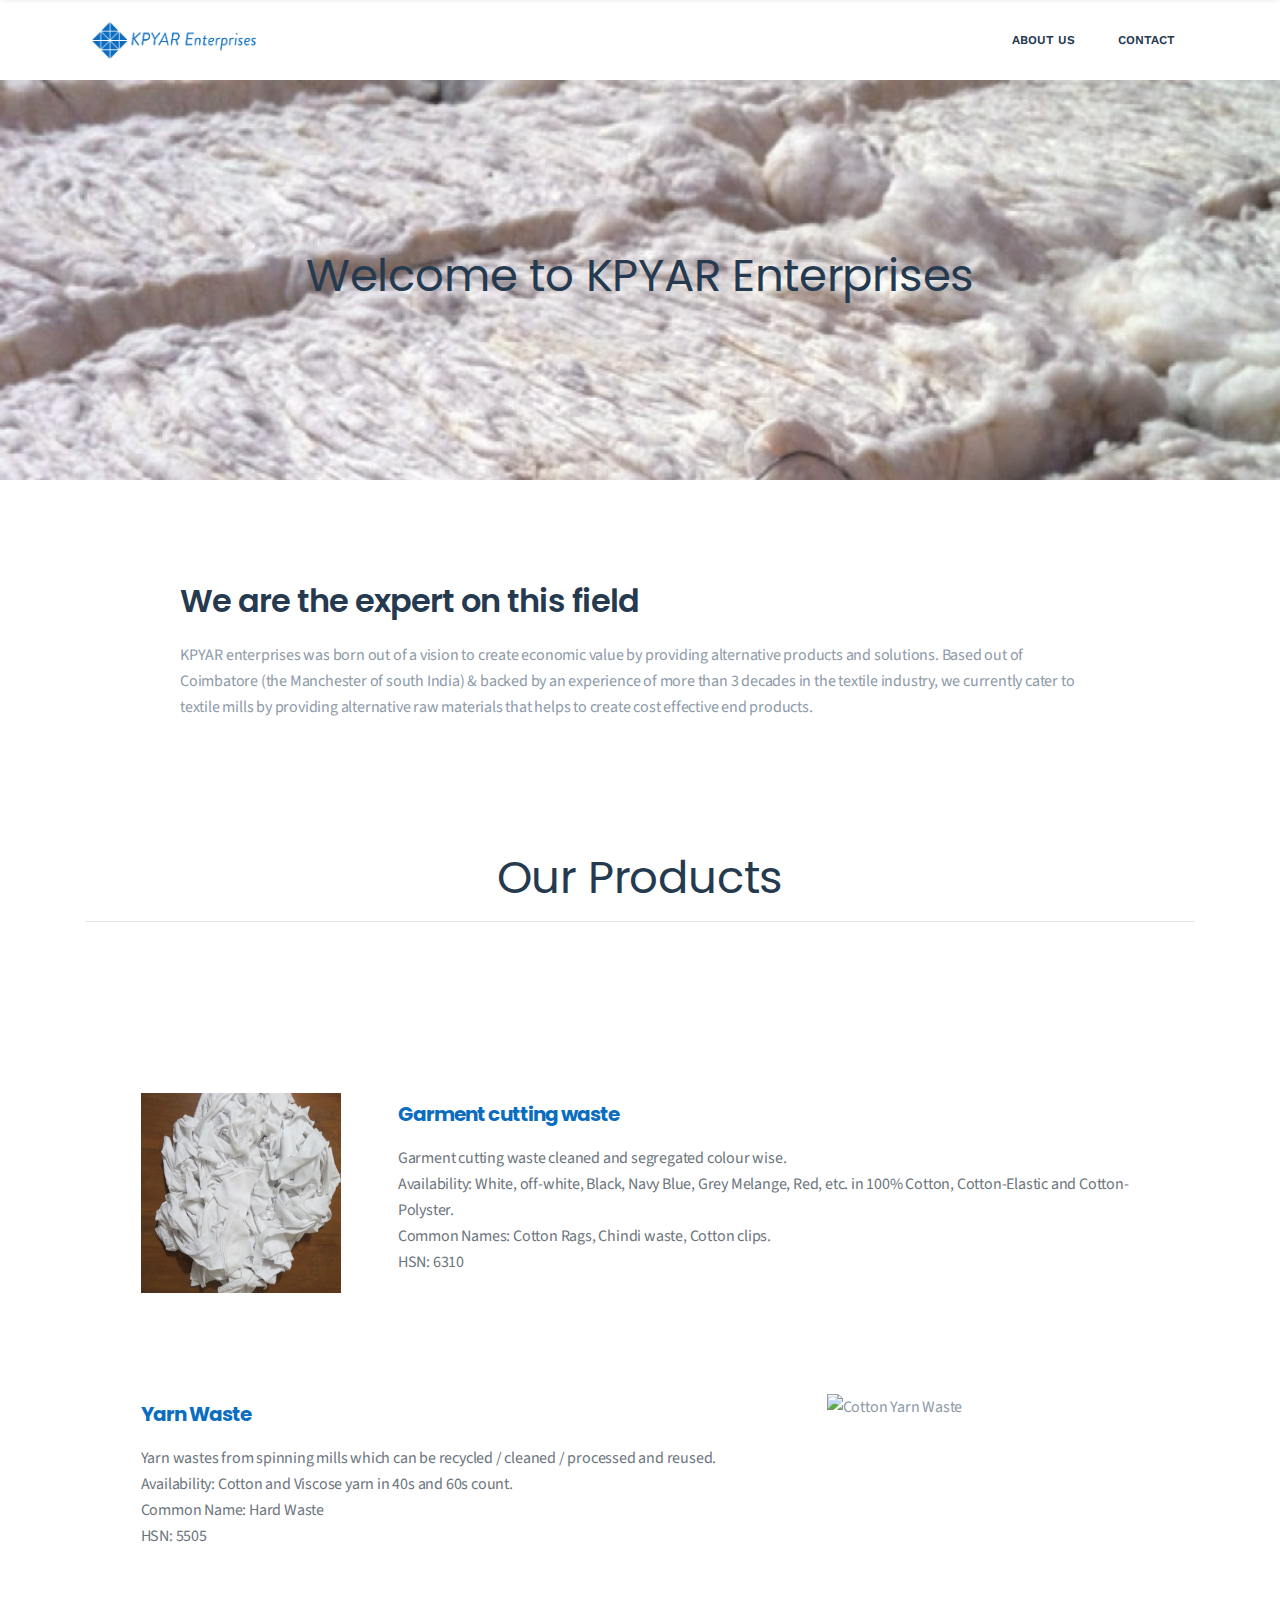
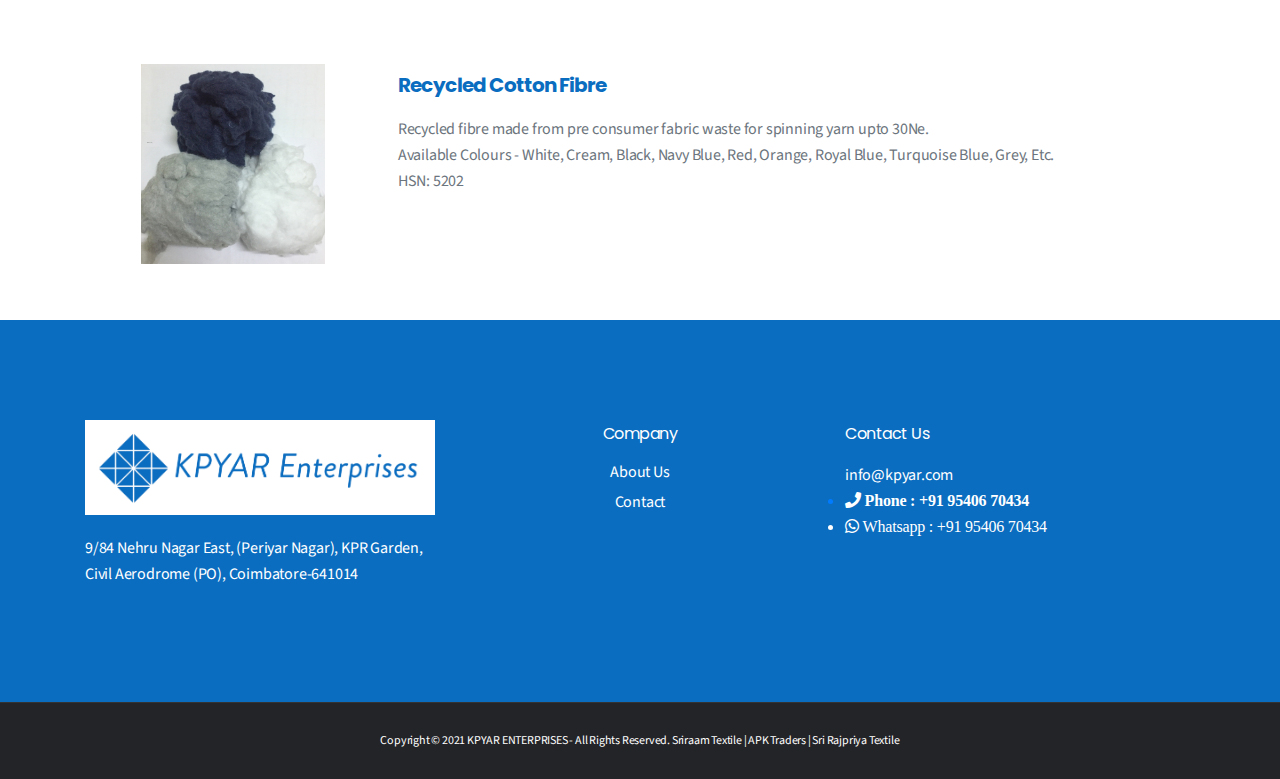
==== commit 44a8c8f1: "fifth commit" ====
--- a/about-company.html
+++ b/about-company.html
@@ -137,13 +137,13 @@
               <p class="text-muted">Yarn wastes from spinning mills which can be recycled / cleaned / processed and reused.<br>Availability: Cotton and Viscose yarn in 40s and 60s count. <br>Common Name: Hard Waste<br> HSN: 5505</p>
             </div>
             <div class="col-md-4">
-              <img src="./img/Cotton Yarn Waste.jpg" height="300px" alt="Cotton Yarn Waste" />
+              <img src="./img/cotton_yarn.jpg" height="250px" alt="Cotton Yarn Waste" />
             </div>
           </div>
 
           <div class="row">
             <div class="col-md-3">
-              <img src="./img/Recycled Cotton Fibre.jpg" height="200px" alt="Recycled Cotton Fibre" />
+              <img src="./img/recycle_cotton.jpg" height="200px" alt="Recycled Cotton Fibre" />
             </div>
             <div class="col-md-9">
               <h2 class="subheading" style="color:rgb(10, 109, 192)">Recycled Cotton Fibre</h2>
